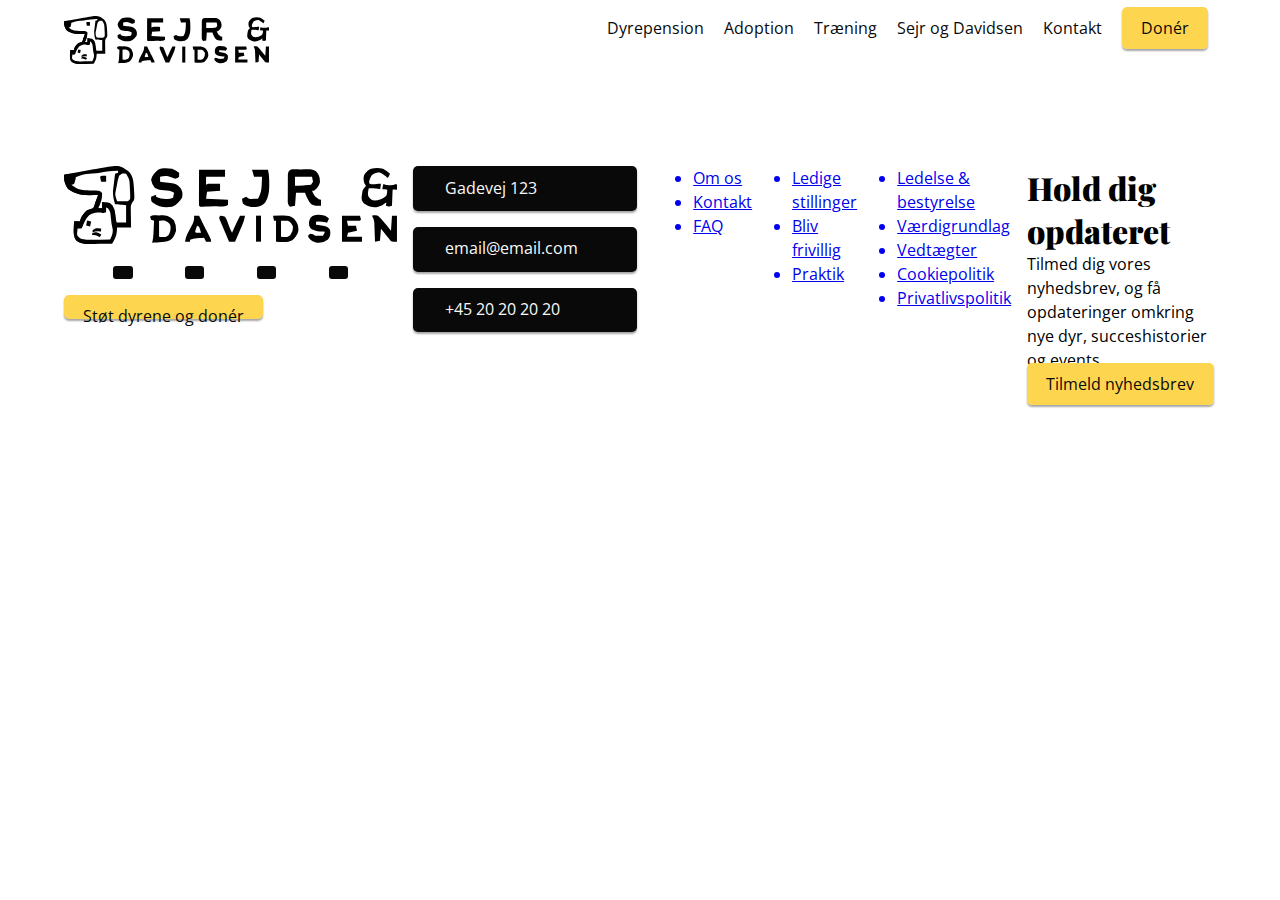
==== adoption.html @ 7627c62a "js nav og footer" ====
<!DOCTYPE html>
<html lang="en">
<head>
    <!-- META -->
    <meta charset="UTF-8">
    <meta name="description" content="">
    <meta name="keywords" content="">
    <meta name="author" content="">
    <meta name="viewport" content="width=device-width, initial-scale=1.0">
    <!-- META END -->
    <link rel="stylesheet" href="./assets/css/style.css">
    <link rel="stylesheet" href="https://cdnjs.cloudflare.com/ajax/libs/font-awesome/6.6.0/css/all.min.css" integrity="sha512-Kc323vGBEqzTmouAECnVceyQqyqdsSiqLQISBL29aUW4U/M7pSPA/gEUZQqv1cwx4OnYxTxve5UMg5GT6L4JJg==" crossorigin="anonymous" referrerpolicy="no-referrer" />
    <script src="./assets/js/app.js" defer></script>
    <title>Document</title>
</head>
<body>
    <nav class="flex">
    </nav>
    <main>
        <section>
        </section>
    </main>
    <footer class="flex">
    </footer>
</body>
</html>
---- assets/css/style.css ----
/* imports */
@import url('https://fonts.googleapis.com/css2?family=Open+Sans:ital,wght@0,300..800;1,300..800&family=Playfair+Display:ital,wght@0,400..900;1,400..900&display=swap');

/* Variabler */
:root {
  /* colours */
  --salmon: #ECD1CA;
  --salmon50: hsla(12, 47%, 86%, 50%);
  --salmonDark: #D09A8E;
  --teal: rgb(18, 156, 166);
  --teal50: hsla(184, 80%, 36%, 50%);
  --text: #090909;
  --white: #F9F9F9;
  --accent: #FED54F;

  /* Margins */
  --section: 2.5rem;
  --textSpace: 1rem;

  /* andet */
  --btnShadow: 0px 2px 2px 0px rgba(0,0,0,0.35);
}

/* Universal stylings */
*,
*::before,
*::after {
  box-sizing: border-box;
  text-wrap: balance;
  margin: 0;
}

h1, 
h2, 
h3, 
h4, 
h5, 
h6 {
  font-family: 'Playfair Display', serif;
}

h1 {
  font-size: 2.5rem;
  font-weight: 900;
}

h2 {
  font-size: 2rem;
  font-weight: 900;
}

h3 {
  font-size: 1.8rem;
}

p,
a {
  font-family: 'open sans', sans-serif;
  line-height: 1.5rem;
}

.fullWidth {
  grid-column: 1 /-1;
  display: flex;
  flex-direction: column;
}

main {
  display: grid;
  grid-template-columns: 10vw repeat(4, 1fr) 10vw;
  grid-template-rows: auto;
}

section {
  margin: var(--section) 0;
  grid-column: 2/-2;
}

.container {
  display: flex;
}

.flex {
  display: flex;
  flex-direction: row;
  gap: 1rem;
}

.flexClm {
  display: flex;
  flex-direction: column;
  gap: 1rem;
}

nav {
  img {
    height: 3rem;
  }

  margin: 1rem 5vw 0 5vw;
  justify-content: space-between;
}

.navPoints {
  a{
    margin: 0 .5rem;
    text-decoration: none;
    color: var(--text);
    font-size: 1rem;
  }
  .activePage {
    text-underline-offset: 8px;
    text-decoration: underline 2px var(--teal);
  }
}

.btnYellow {
  background: var(--accent);
  height: 1.5rem;
  width: fit-content;
  padding: .6rem 1.2rem;
  text-align: center;
  color: var(--text);
  text-decoration: none;
  border-radius: 5px;
  box-shadow: var(--btnShadow);
}

.btnBlack {
  background: var(--text);
  height: 2.8rem;
  width: 14rem;
  padding: .6rem 1rem;

  color: var(--white);
  text-decoration: none;
  border-radius: 5px;
  box-shadow: var(--btnShadow);
}

.containerDetails {
  i {
    color: var(--teal);
    margin-right: 1rem;
  }
}

footer {
  padding: 1rem 0;
  margin: 0 5vw 0 5vw;
}
.soMe {
  a {
    background: var(--text);
    padding: .4rem .6rem;
    border-radius: 3px;

    i {
      color: var(--teal);
      font-size: 1.6rem;
    }
  }

  display: flex;
  gap: .2rem;
  justify-content: space-evenly;
}
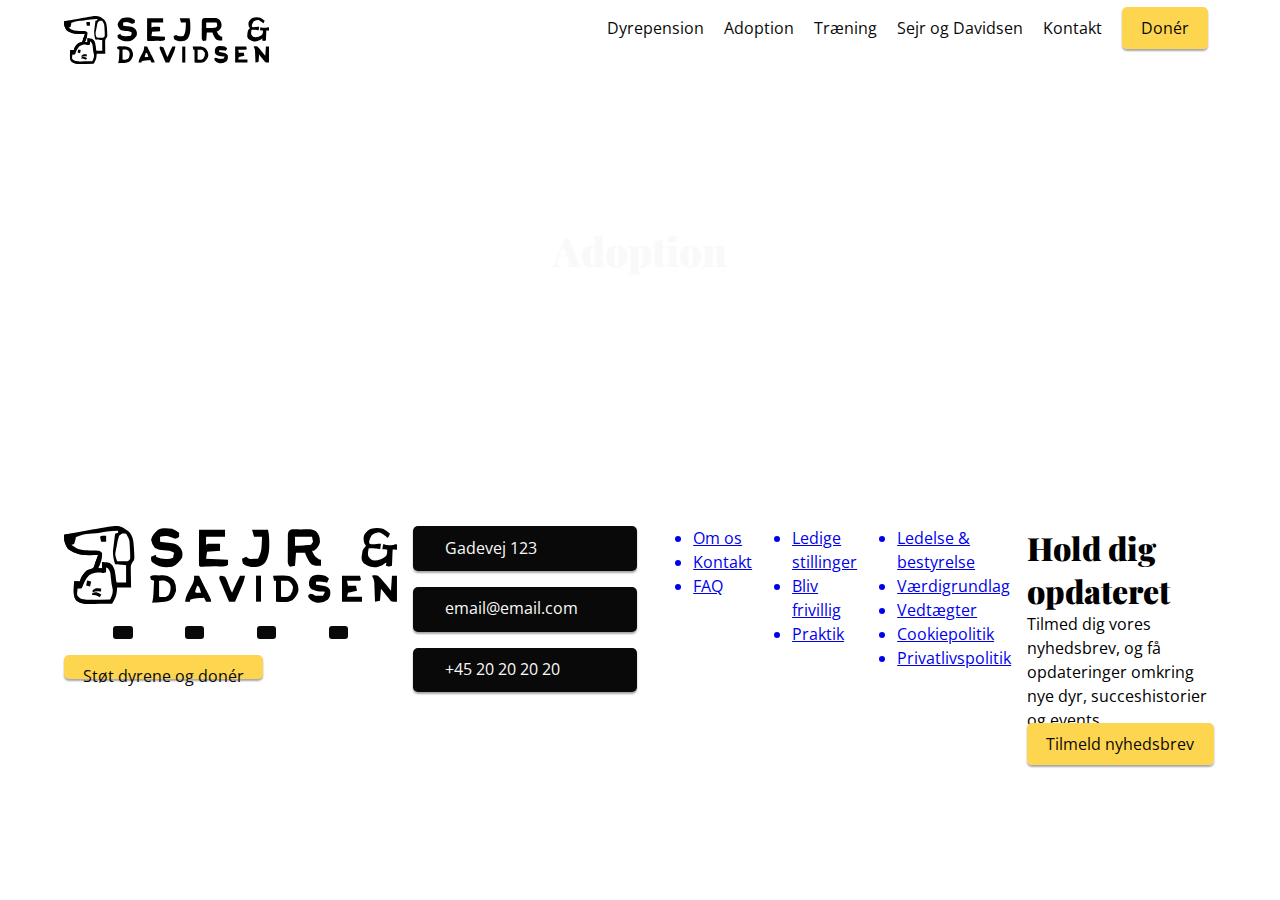
==== commit eede75a6: "header css" ====
--- a/adoption.html
+++ b/adoption.html
@@ -1,6 +1,7 @@
 <!DOCTYPE html>
 <html lang="en">
-<head>
+
+  <head>
     <!-- META -->
     <meta charset="UTF-8">
     <meta name="description" content="">
@@ -9,18 +10,30 @@
     <meta name="viewport" content="width=device-width, initial-scale=1.0">
     <!-- META END -->
     <link rel="stylesheet" href="./assets/css/style.css">
-    <link rel="stylesheet" href="https://cdnjs.cloudflare.com/ajax/libs/font-awesome/6.6.0/css/all.min.css" integrity="sha512-Kc323vGBEqzTmouAECnVceyQqyqdsSiqLQISBL29aUW4U/M7pSPA/gEUZQqv1cwx4OnYxTxve5UMg5GT6L4JJg==" crossorigin="anonymous" referrerpolicy="no-referrer" />
+    <link rel="stylesheet" href="./assets/css/adoption.css">
+    <link rel="stylesheet" href="https://cdnjs.cloudflare.com/ajax/libs/font-awesome/6.6.0/css/all.min.css" integrity="sha512-Kc323vGBEqzTmouAECnVceyQqyqdsSiqLQISBL29aUW4U/M7pSPA/gEUZQqv1cwx4OnYxTxve5UMg5GT6L4JJg==" crossorigin="anonymous" referrerpolicy="no-referrer">
     <script src="./assets/js/app.js" defer></script>
-    <title>Document</title>
-</head>
-<body>
+    <title>Adoption</title>
+  </head>
+
+  <body>
     <nav class="flex">
     </nav>
     <main>
-        <section>
-        </section>
+      <header class="fullWidth">
+        <img src="./assets/img/familyKennelAdoption.jpg" alt="Billede af en familie der kigger på hunde bag et hegn">
+        <h1>Adoption</h1>
+      </header>
+
+      <section>
+        <article>
+          <h2></h2>
+          <p></p>
+        </article>
+      </section>
     </main>
     <footer class="flex">
     </footer>
-</body>
+  </body>
+
 </html>--- a/assets/css/adoption.css
+++ b/assets/css/adoption.css
@@ -0,0 +1,24 @@
+header {
+  position: relative;
+  width: 100vw;
+  height: 40vh;
+  overflow: hidden;
+
+  img {
+    width: 100%;
+    height: auto;
+    object-fit: cover;
+    position: absolute;
+    top: -30rem;
+    left: 0;
+    filter: brightness(40%);
+  }
+
+  h1 {
+    position: absolute;
+    top: 50%;
+    left: 50%;
+    transform: translate(-50%, -50%);
+    color: var(--white);
+  }
+}
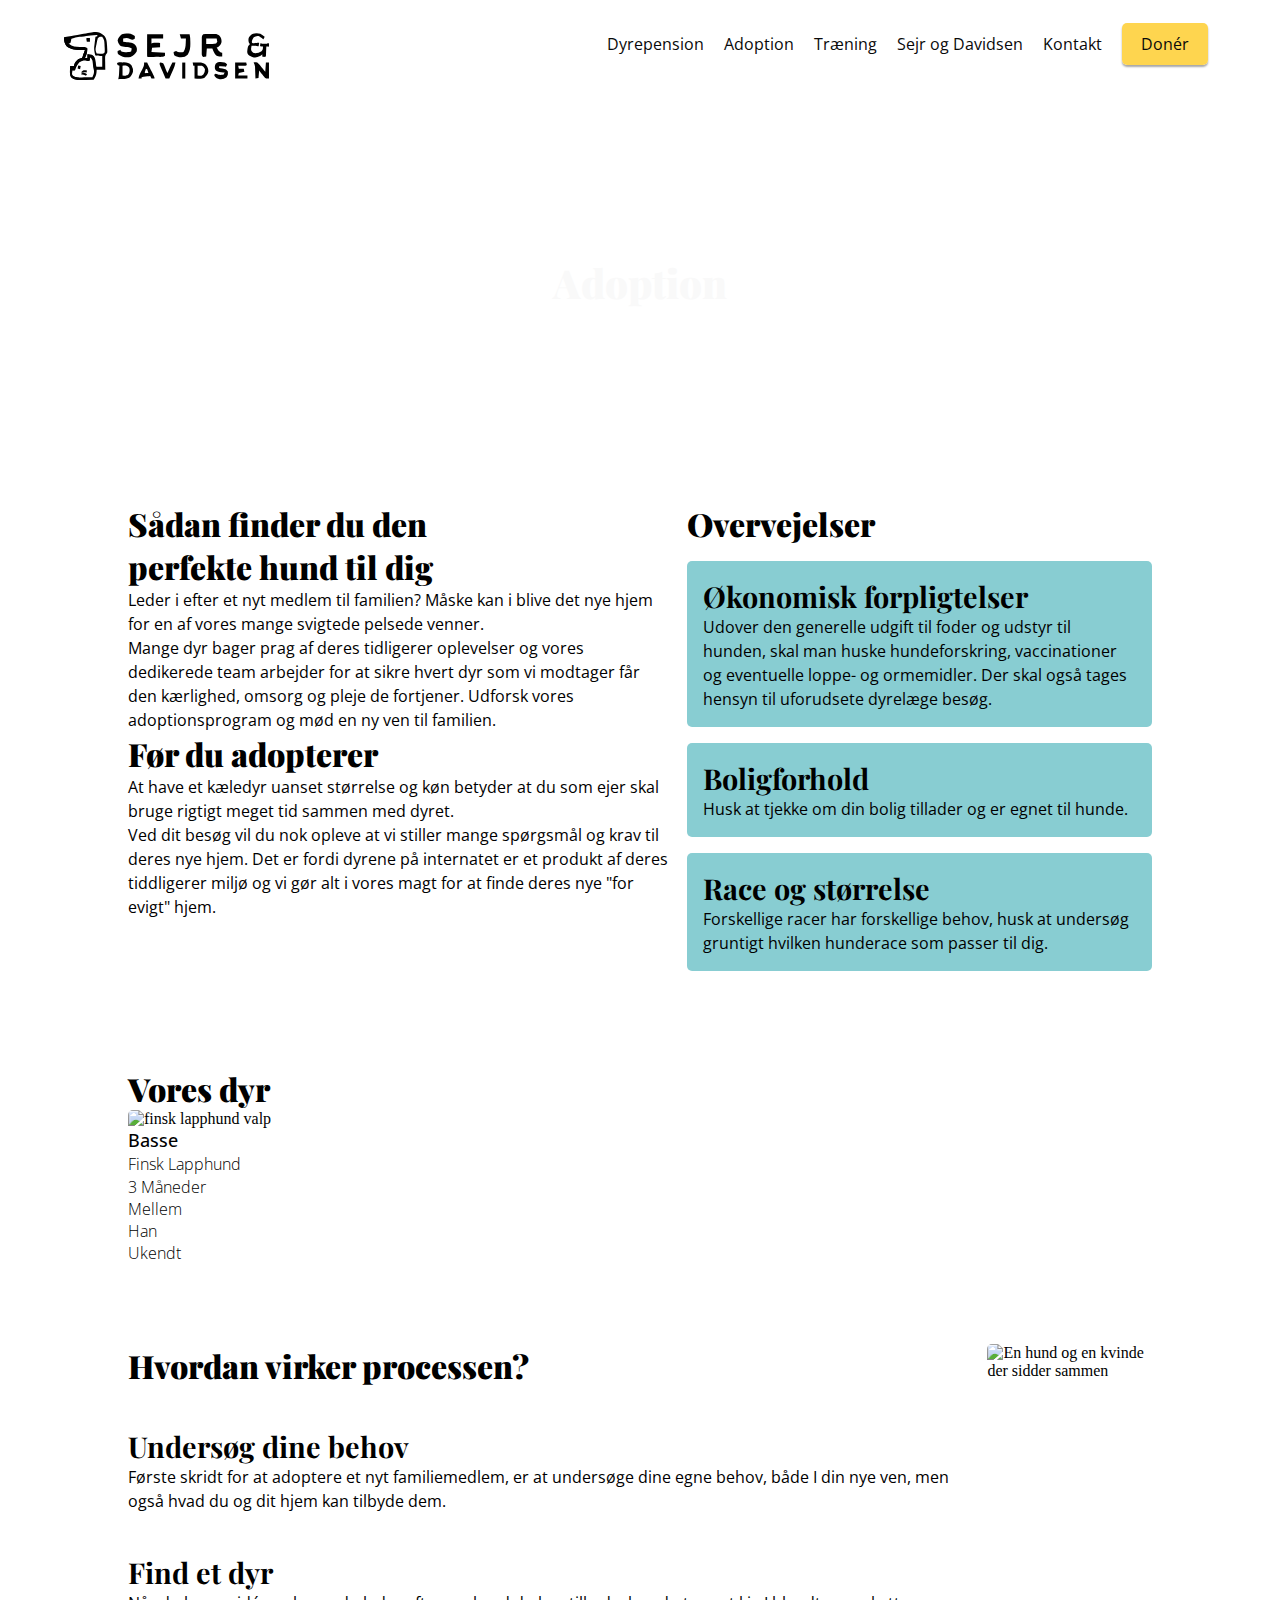
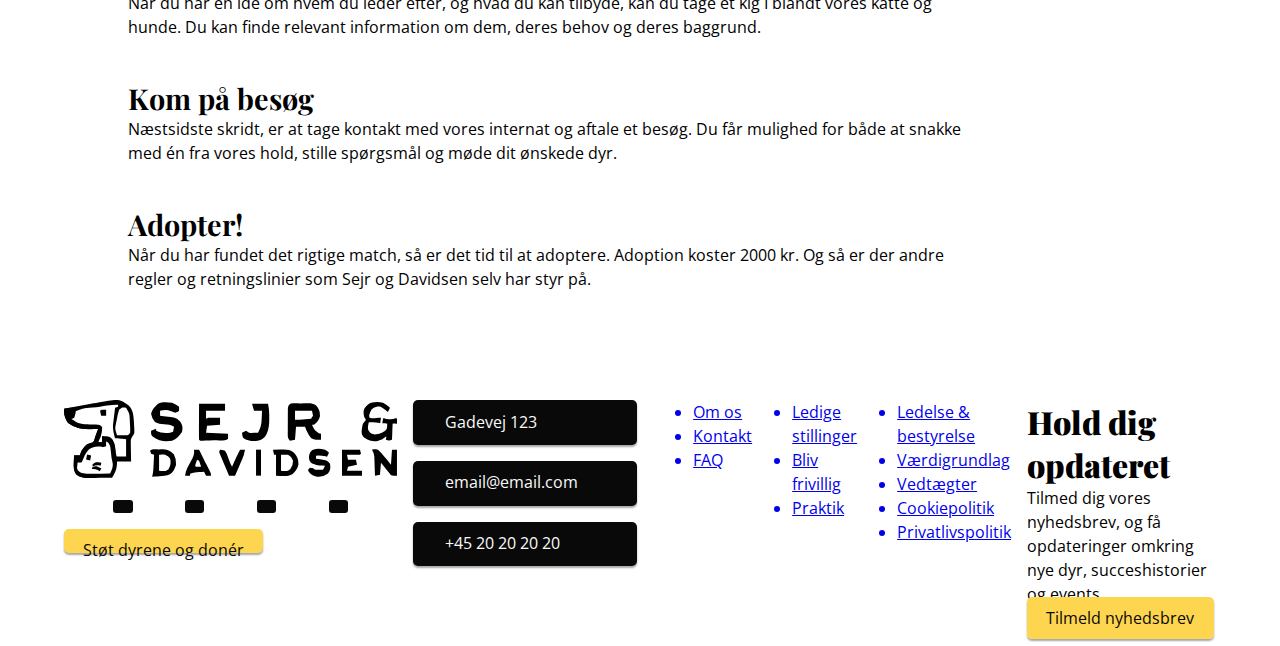
==== commit a844f965: "adoption.html styling" ====
--- a/adoption.html
+++ b/adoption.html
@@ -23,14 +23,86 @@
       <header class="fullWidth">
         <img src="./assets/img/familyKennelAdoption.jpg" alt="Billede af en familie der kigger på hunde bag et hegn">
         <h1>Adoption</h1>
+        <div class="container">
+        </div>
       </header>
 
-      <section>
+      <section class="sectionWrapper flex">
+        <div>
+          <article>
+            <h2>Sådan finder du den perfekte hund til dig</h2>
+            <p>Leder i efter et nyt medlem til familien? Måske kan i blive det nye hjem for en af vores mange svigtede pelsede venner.</p>
+
+            <p>Mange dyr bager prag af deres tidligerer oplevelser og vores dedikerede team arbejder for at sikre hvert dyr som vi modtager får den kærlighed, omsorg og pleje de fortjener. Udforsk vores adoptionsprogram og mød en ny ven til familien.</p>
+          </article>
+
+          <article>
+            <h2>Før du adopterer</h2>
+            <p>At have et kæledyr uanset størrelse og køn betyder at du som ejer skal bruge rigtigt meget tid sammen med dyret.</p>
+            <p>Ved dit besøg vil du nok opleve at vi stiller mange spørgsmål og krav til deres nye hjem. Det er fordi dyrene på internatet er et produkt af deres tiddligerer miljø og vi gør alt i vores magt for at finde deres nye "for evigt" hjem.</p>
+          </article>
+        </div>
+
         <article>
-          <h2></h2>
-          <p></p>
+          <h2>Overvejelser</h2>
+          <section class="blueWrapper">
+            <h3>Økonomisk forpligtelser</h3>
+            <p>Udover den generelle udgift til foder og udstyr til hunden, skal man huske hundeforskring, vaccinationer og eventuelle loppe- og ormemidler. Der skal også tages hensyn til uforudsete dyrelæge besøg.</p>
+          </section>
+          <section class="blueWrapper">
+            <h3>Boligforhold</h3>
+            <p>Husk at tjekke om din bolig tillader og er egnet til hunde.</p>
+          </section>
+          <section class="blueWrapper">
+            <h3>Race og størrelse</h3>
+            <p>Forskellige racer har forskellige behov, husk at undersøg gruntigt hvilken hunderace som passer til dig.</p>
+          </section>
         </article>
       </section>
+
+      <section class="sectionWrapper">
+        <h2>Vores dyr</h2>
+        <div class="animalCard">
+          <img src="./assets/img/finskLapphund.jpg" alt="finsk lapphund valp">
+          <div class="animalCardDetails">
+            <h4>Basse</h4>
+            <p>Finsk Lapphund</p>
+          </div>
+          <div class="animalCardTraits">
+            <div class="trait"><i class="fa-solid fa-cake-candles"></i> 3 Måneder</div>
+            <div class="trait"><i class="fa-solid fa-dog"></i> Mellem</div>
+            <div class="trait"><i class="fa-solid fa-venus-mars"></i> Han</div>
+            <div class="trait"><i class="fa-solid fa-baby"></i> Ukendt</div>
+          </div>
+        </div>
+      </section>
+
+      <section class="sectionWrapper flex">
+        <section>
+          <h2>Hvordan virker processen?</h2>
+          <article class="sectionWrapper">
+            <h3>Undersøg dine behov</h3>
+            <p>Første skridt for at adoptere et nyt familiemedlem, er at undersøge dine egne behov, både I din nye ven, men også hvad du og dit hjem kan tilbyde dem.</p>
+          </article>
+
+          <article class="sectionWrapper">
+            <h3>Find et dyr</h3>
+            <p>Når du har en idé om hvem du leder efter, og hvad du kan tilbyde, kan du tage et kig I blandt vores katte og hunde. Du kan finde relevant information om dem, deres behov og deres baggrund.</p>
+          </article>
+
+          <article class="sectionWrapper">
+            <h3>Kom på besøg</h3>
+            <p>Næstsidste skridt, er at tage kontakt med vores internat og aftale et besøg. Du får mulighed for både at snakke med én fra vores hold, stille spørgsmål og møde dit ønskede dyr.</p>
+          </article>
+
+          <article class="sectionWrapper">
+            <h3>Adopter!</h3>
+            <p>Når du har fundet det rigtige match, så er det tid til at adoptere. Adoption koster 2000 kr. Og så er der andre regler og retningslinier som Sejr og Davidsen selv har styr på.</p>
+          </article>
+        </section>
+        <img id="adoptionImg" src="./assets/img/adoptionProcess.jpg" alt="En hund og en kvinde der sidder sammen">
+      </section>
+
     </main>
     <footer class="flex">
     </footer>
--- a/assets/css/style.css
+++ b/assets/css/style.css
@@ -26,7 +26,6 @@
 *::before,
 *::after {
   box-sizing: border-box;
-  text-wrap: balance;
   margin: 0;
 }
 
@@ -36,6 +35,7 @@
 h4, 
 h5, 
 h6 {
+  text-wrap: balance;
   font-family: 'Playfair Display', serif;
 }
 
@@ -71,7 +71,7 @@
   grid-template-rows: auto;
 }
 
-section {
+.sectionWrapper {
   margin: var(--section) 0;
   grid-column: 2/-2;
 }
@@ -97,7 +97,7 @@
     height: 3rem;
   }
 
-  margin: 1rem 5vw 0 5vw;
+  margin: 2rem 5vw 1rem 5vw;
   justify-content: space-between;
 }
 
@@ -166,4 +166,3 @@
   justify-content: space-evenly;
 }
 
-
--- a/assets/css/adoption.css
+++ b/assets/css/adoption.css
@@ -11,7 +11,7 @@
     position: absolute;
     top: -30rem;
     left: 0;
-    filter: brightness(40%);
+    filter: brightness(50%);
   }
 
   h1 {
@@ -22,3 +22,46 @@
     color: var(--white);
   }
 }
+
+#adoptionImg {
+  height: 600px;
+  width: auto;
+  border-radius: 5px;
+}
+
+.blueWrapper {
+  background: var(--teal50);
+  padding: 1rem;
+  border-radius: 5px;
+  margin: 1rem 0;
+}
+
+.animalCard {
+  h4 {
+    font-family: "open sans", sans-serif;
+    font-weight: 500;
+    font-size: 1.1rem;
+  }
+  img {
+    height: 220px;
+    width: 300px;
+    object-fit: cover;
+    border-radius: 5px 5px 0 0;
+  }
+  .animalCardDetails {
+    p {
+      font-weight: 200;
+    }
+  }
+
+  .animalCardTraits {
+  }
+
+  .trait {
+    font-family: "open sans", sans-serif;
+    font-weight: 100;
+    i {
+      color: var(--salmonDark);
+    }
+  }
+}
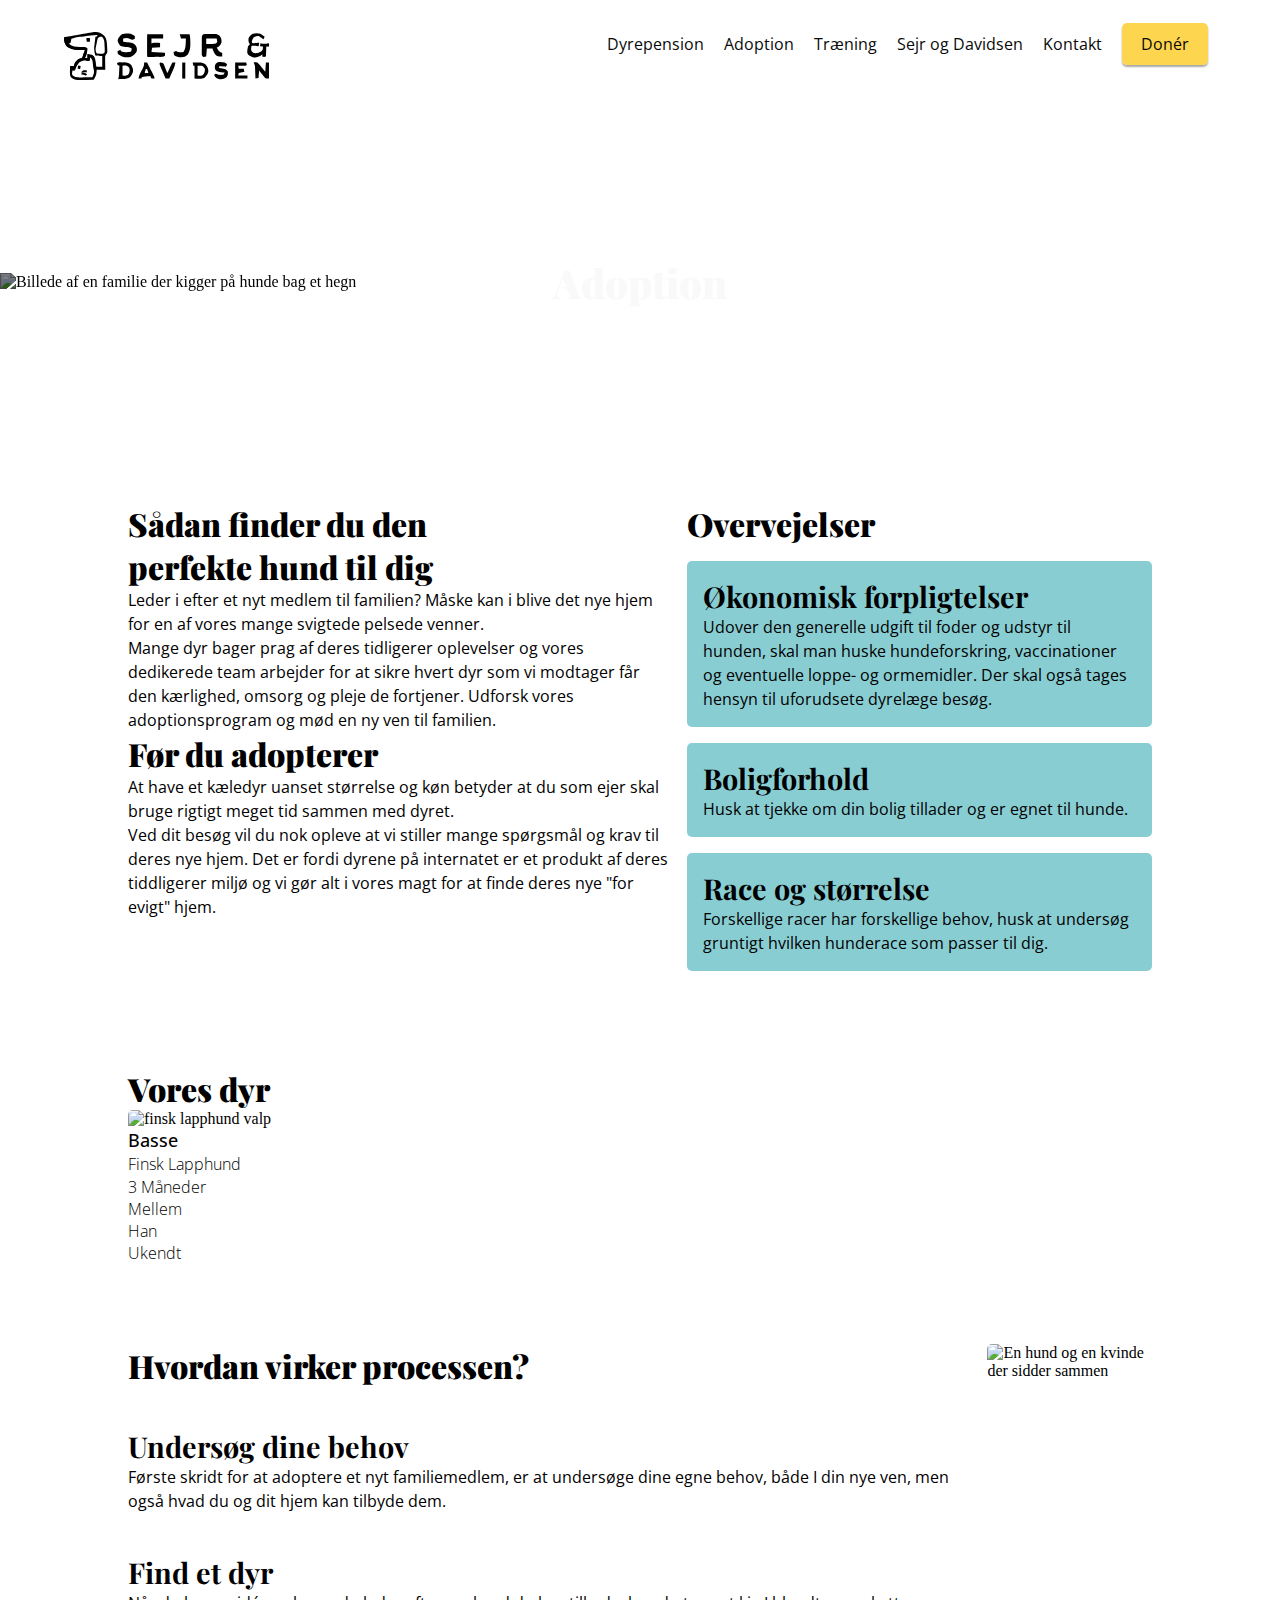
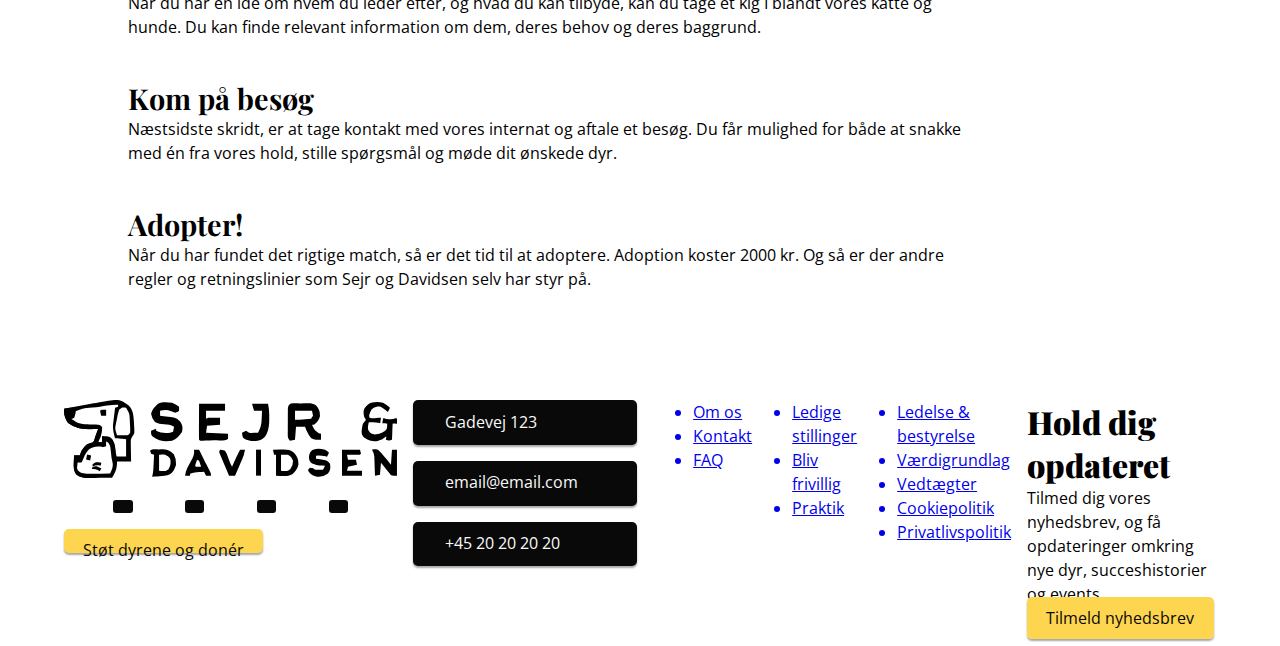
==== commit 966ad7e4: "+ narrow header component css" ====
--- a/adoption.html
+++ b/adoption.html
@@ -20,11 +20,9 @@
     <nav class="flex">
     </nav>
     <main>
-      <header class="fullWidth">
+      <header class="fullWidth narrowHeader">
         <img src="./assets/img/familyKennelAdoption.jpg" alt="Billede af en familie der kigger på hunde bag et hegn">
         <h1>Adoption</h1>
-        <div class="container">
-        </div>
       </header>
 
       <section class="sectionWrapper flex">
--- a/assets/css/adoption.css
+++ b/assets/css/adoption.css
@@ -1,19 +1,19 @@
-header {
+.narrowHeader {
   position: relative;
   width: 100vw;
   height: 40vh;
   overflow: hidden;
 
   img {
+    position: relative;
     width: 100%;
     height: auto;
     object-fit: cover;
-    position: absolute;
-    top: -30rem;
-    left: 0;
+    transform: translate(-50%, -50%);
+    top: 50%;
+    left: 50%;
     filter: brightness(50%);
   }
-
   h1 {
     position: absolute;
     top: 50%;
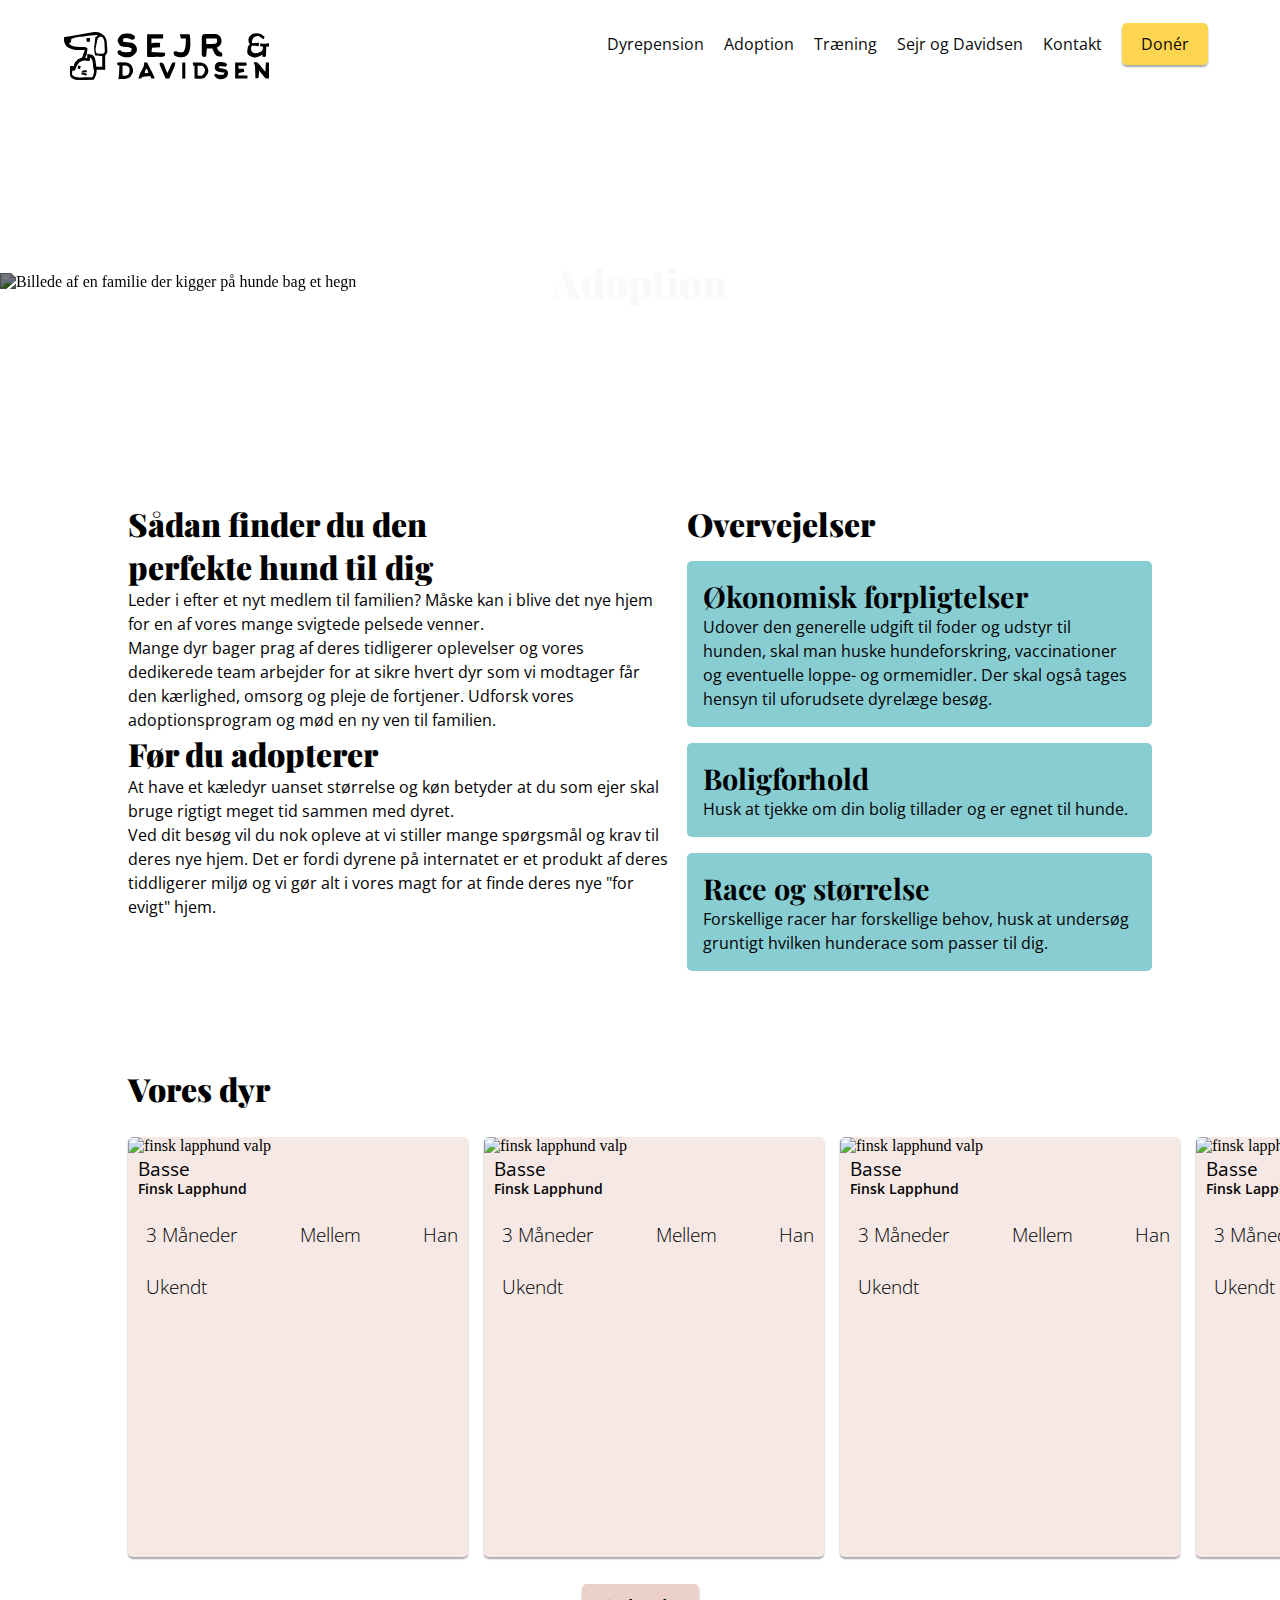
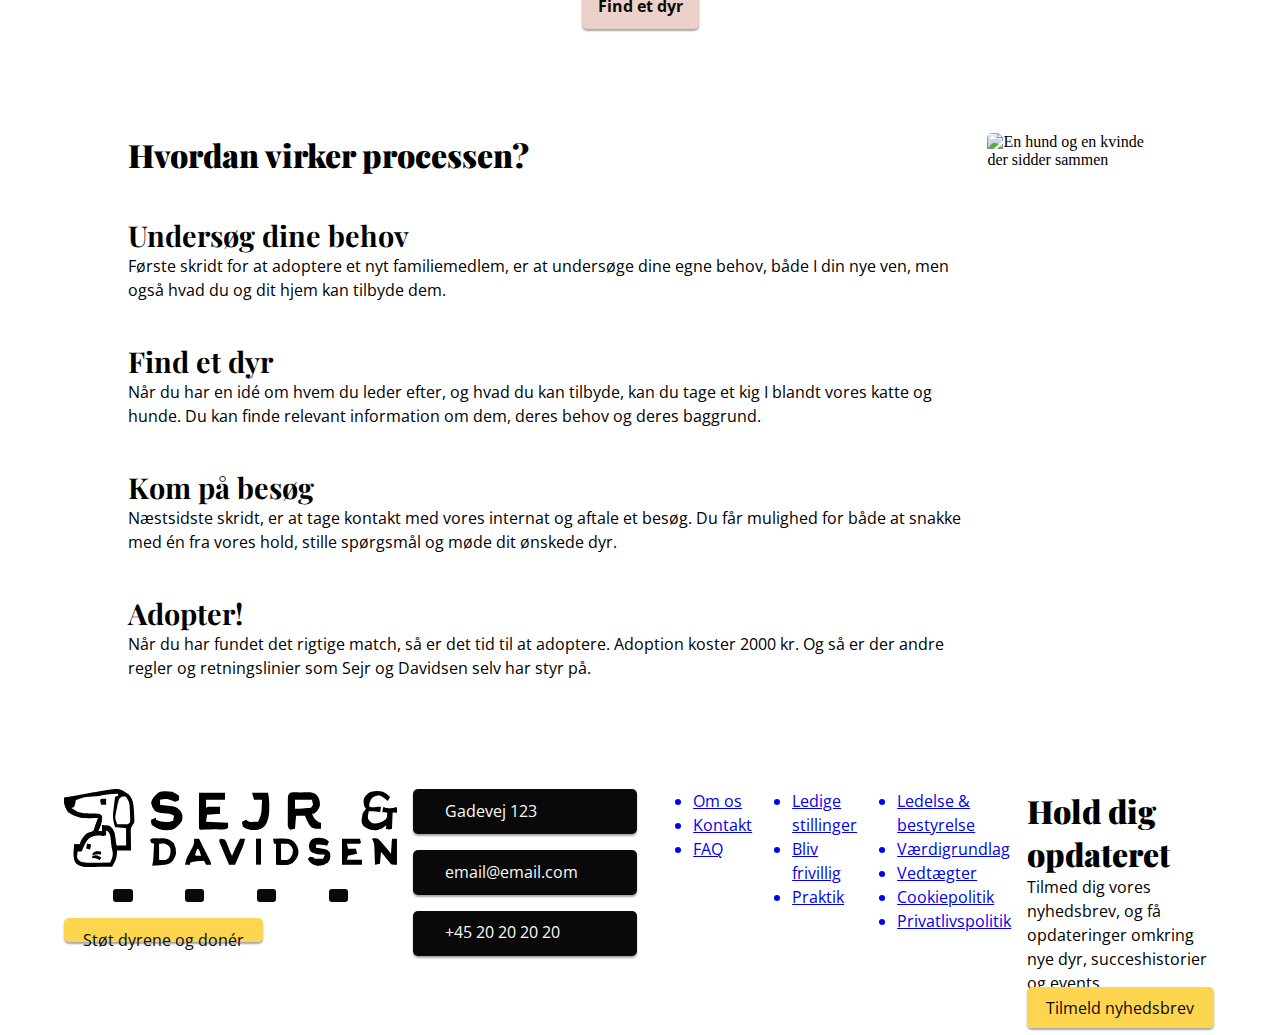
==== commit 2103f683: "animal card css" ====
--- a/adoption.html
+++ b/adoption.html
@@ -10,7 +10,6 @@
     <meta name="viewport" content="width=device-width, initial-scale=1.0">
     <!-- META END -->
     <link rel="stylesheet" href="./assets/css/style.css">
-    <link rel="stylesheet" href="./assets/css/adoption.css">
     <link rel="stylesheet" href="https://cdnjs.cloudflare.com/ajax/libs/font-awesome/6.6.0/css/all.min.css" integrity="sha512-Kc323vGBEqzTmouAECnVceyQqyqdsSiqLQISBL29aUW4U/M7pSPA/gEUZQqv1cwx4OnYxTxve5UMg5GT6L4JJg==" crossorigin="anonymous" referrerpolicy="no-referrer">
     <script src="./assets/js/app.js" defer></script>
     <title>Adoption</title>
@@ -60,19 +59,69 @@
 
       <section class="sectionWrapper">
         <h2>Vores dyr</h2>
-        <div class="animalCard">
-          <img src="./assets/img/finskLapphund.jpg" alt="finsk lapphund valp">
-          <div class="animalCardDetails">
-            <h4>Basse</h4>
-            <p>Finsk Lapphund</p>
+        <section class="animalGallery">
+          <div class="animalCard">
+            <img src="./assets/img/finskLapphund.jpg" alt="finsk lapphund valp">
+            <div class="animalContainer">
+              <div class="animalCardDetails">
+                <h4>Basse</h4>
+                <p>Finsk Lapphund</p>
+              </div>
+              <div class="animalCardTraits">
+                <div class="trait"><i class="fa-solid fa-cake-candles"></i> 3 Måneder</div>
+                <div class="trait"><i class="fa-solid fa-dog"></i> Mellem</div>
+                <div class="trait"><i class="fa-solid fa-venus-mars"></i> Han</div>
+                <div class="trait"><i class="fa-solid fa-baby"></i> Ukendt</div>
+              </div>
+            </div>
           </div>
-          <div class="animalCardTraits">
-            <div class="trait"><i class="fa-solid fa-cake-candles"></i> 3 Måneder</div>
-            <div class="trait"><i class="fa-solid fa-dog"></i> Mellem</div>
-            <div class="trait"><i class="fa-solid fa-venus-mars"></i> Han</div>
-            <div class="trait"><i class="fa-solid fa-baby"></i> Ukendt</div>
+          <div class="animalCard">
+            <img src="./assets/img/finskLapphund.jpg" alt="finsk lapphund valp">
+            <div class="animalContainer">
+              <div class="animalCardDetails">
+                <h4>Basse</h4>
+                <p>Finsk Lapphund</p>
+              </div>
+              <div class="animalCardTraits">
+                <div class="trait"><i class="fa-solid fa-cake-candles"></i> 3 Måneder</div>
+                <div class="trait"><i class="fa-solid fa-dog"></i> Mellem</div>
+                <div class="trait"><i class="fa-solid fa-venus-mars"></i> Han</div>
+                <div class="trait"><i class="fa-solid fa-baby"></i> Ukendt</div>
+              </div>
+            </div>
           </div>
-        </div>
+          <div class="animalCard">
+            <img src="./assets/img/finskLapphund.jpg" alt="finsk lapphund valp">
+            <div class="animalContainer">
+              <div class="animalCardDetails">
+                <h4>Basse</h4>
+                <p>Finsk Lapphund</p>
+              </div>
+              <div class="animalCardTraits">
+                <div class="trait"><i class="fa-solid fa-cake-candles"></i> 3 Måneder</div>
+                <div class="trait"><i class="fa-solid fa-dog"></i> Mellem</div>
+                <div class="trait"><i class="fa-solid fa-venus-mars"></i> Han</div>
+                <div class="trait"><i class="fa-solid fa-baby"></i> Ukendt</div>
+              </div>
+            </div>
+          </div>
+          <div class="animalCard">
+            <img src="./assets/img/finskLapphund.jpg" alt="finsk lapphund valp">
+            <div class="animalContainer">
+              <div class="animalCardDetails">
+                <h4>Basse</h4>
+                <p>Finsk Lapphund</p>
+              </div>
+              <div class="animalCardTraits">
+                <div class="trait"><i class="fa-solid fa-cake-candles"></i> 3 Måneder</div>
+                <div class="trait"><i class="fa-solid fa-dog"></i> Mellem</div>
+                <div class="trait"><i class="fa-solid fa-venus-mars"></i> Han</div>
+                <div class="trait"><i class="fa-solid fa-baby"></i> Ukendt</div>
+              </div>
+            </div>
+          </div>
+        </section>
+        <a id="findDyr" class="btnPink" href="./archive-hund.html">Find et dyr</a>
       </section>
 
       <section class="sectionWrapper flex">
--- a/assets/css/style.css
+++ b/assets/css/style.css
@@ -1,24 +1,24 @@
 /* imports */
-@import url('https://fonts.googleapis.com/css2?family=Open+Sans:ital,wght@0,300..800;1,300..800&family=Playfair+Display:ital,wght@0,400..900;1,400..900&display=swap');
+@import url("https://fonts.googleapis.com/css2?family=Open+Sans:ital,wght@0,300..800;1,300..800&family=Playfair+Display:ital,wght@0,400..900;1,400..900&display=swap");
 
 /* Variabler */
 :root {
   /* colours */
-  --salmon: #ECD1CA;
+  --salmon: #ecd1ca;
   --salmon50: hsla(12, 47%, 86%, 50%);
-  --salmonDark: #D09A8E;
+  --salmonDark: #d09a8e;
   --teal: rgb(18, 156, 166);
   --teal50: hsla(184, 80%, 36%, 50%);
   --text: #090909;
-  --white: #F9F9F9;
-  --accent: #FED54F;
+  --white: #f9f9f9;
+  --accent: #fed54f;
 
   /* Margins */
   --section: 2.5rem;
   --textSpace: 1rem;
 
   /* andet */
-  --btnShadow: 0px 2px 2px 0px rgba(0,0,0,0.35);
+  --btnShadow: 0px 2px 2px 0px rgba(0, 0, 0, 0.35);
 }
 
 /* Universal stylings */
@@ -29,14 +29,14 @@
   margin: 0;
 }
 
-h1, 
-h2, 
-h3, 
-h4, 
-h5, 
+h1,
+h2,
+h3,
+h4,
+h5,
 h6 {
   text-wrap: balance;
-  font-family: 'Playfair Display', serif;
+  font-family: "Playfair Display", serif;
 }
 
 h1 {
@@ -55,7 +55,7 @@
 
 p,
 a {
-  font-family: 'open sans', sans-serif;
+  font-family: "open sans", sans-serif;
   line-height: 1.5rem;
 }
 
@@ -102,8 +102,8 @@
 }
 
 .navPoints {
-  a{
-    margin: 0 .5rem;
+  a {
+    margin: 0 0.5rem;
     text-decoration: none;
     color: var(--text);
     font-size: 1rem;
@@ -114,11 +114,12 @@
   }
 }
 
+/* buttons */
 .btnYellow {
   background: var(--accent);
   height: 1.5rem;
   width: fit-content;
-  padding: .6rem 1.2rem;
+  padding: 0.6rem 1.2rem;
   text-align: center;
   color: var(--text);
   text-decoration: none;
@@ -130,12 +131,41 @@
   background: var(--text);
   height: 2.8rem;
   width: 14rem;
-  padding: .6rem 1rem;
+  padding: 0.6rem 1rem;
 
   color: var(--white);
   text-decoration: none;
   border-radius: 5px;
   box-shadow: var(--btnShadow);
+}
+
+.btnWhite {
+  background: var(--white);
+  height: 2.8rem;
+  width: 10rem;
+  text-align: center;
+  padding: 0.6rem 1rem;
+
+  color: var(--text);
+  text-decoration: none;
+  border-radius: 5px;
+  box-shadow: var(--btnShadow);
+  font-weight: bold;
+}
+
+.btnPink {
+  background: var(--salmon);
+  height: 2.8rem;
+  width: fit-content;
+  text-align: center;
+  padding: 0.6rem 1rem;
+
+  color: var(--text);
+  text-decoration: none;
+  border-radius: 5px;
+  box-shadow: var(--btnShadow);
+  font-weight: bold;
+  margin: 1.5rem auto;
 }
 
 .containerDetails {
@@ -152,7 +182,7 @@
 .soMe {
   a {
     background: var(--text);
-    padding: .4rem .6rem;
+    padding: 0.4rem 0.6rem;
     border-radius: 3px;
 
     i {
@@ -162,7 +192,202 @@
   }
 
   display: flex;
-  gap: .2rem;
+  gap: 0.2rem;
   justify-content: space-evenly;
 }
 
+.narrowHeader {
+  position: relative;
+  width: 100vw;
+  height: 40vh;
+  overflow: hidden;
+  img {
+    position: relative;
+    width: 100%;
+    height: auto;
+    object-fit: cover;
+    transform: translate(-50%, -50%);
+    top: 50%;
+    left: 50%;
+    filter: brightness(50%);
+  }
+  h1 {
+    position: absolute;
+    top: 50%;
+    left: 50%;
+    transform: translate(-50%, -50%);
+    color: var(--white);
+  }
+}
+
+.fullHeader {
+  position: relative;
+  width: 100vw;
+  height: 50vh;
+  overflow: hidden;
+  img {
+    position: relative;
+    width: 100%;
+    height: auto;
+    object-fit: cover;
+    transform: translate(-50%, -50%);
+    top: 50%;
+    left: 50%;
+  }
+
+  .forsideHero {
+    position: absolute;
+    top: 50%;
+    left: 50%;
+    transform: translate(-50%, -50%);
+    color: var(--text);
+  }
+
+  .forsideText {
+    width: 60ch;
+    p {
+      text-align: center;
+    }
+    h1 {
+      text-align: center;
+    }
+  }
+}
+/* adoption start */
+#findDyr {
+  display: grid;
+  grid: center;
+}
+.animalGallery {
+  display: grid;
+  gap: 1rem;
+  grid-template-columns: repeat(4,1fr);
+  grid-template-rows: auto;
+  margin: 1.5rem 0;
+  flex-wrap: wrap;
+  justify-content: space-between;
+}
+
+#adoptionImg {
+  height: 600px;
+  width: auto;
+  border-radius: 5px;
+}
+
+.blueWrapper {
+  background: var(--teal50);
+  padding: 1rem;
+  border-radius: 5px;
+  margin: 1rem 0;
+}
+
+.animalCard {
+  margin: .2rem 0;
+  background: var(--salmon50);
+  height: 420px;
+  width: 340px;
+  box-shadow: var(--btnShadow);
+  border-radius: 5px;
+  overflow: hidden;
+
+  img {
+    margin: 0;
+    padding: 0;
+    height: 60%;
+    width: 100%;
+    object-fit: cover;
+  }
+
+  h4 {
+    font-family: "open sans", sans-serif;
+    font-weight: 400;
+    font-size: 1.2rem;
+    padding: 0;
+    margin: 0;
+  }
+
+  .animalCardDetails {
+    margin-bottom: .5rem;
+    p {
+      font-size: .9rem;
+      line-height: 1;
+      font-weight: 600;
+    }
+  }
+
+  .animalContainer {
+  padding: 0 .6rem;
+  }
+
+  .animalCardTraits {
+    margin-top: 6%;
+    font-size: 1.2rem;
+    display: flex;
+    flex-wrap: wrap;
+    justify-content: space-between;
+    gap: 1.2rem 1.5rem;
+
+    i {
+      font-size: 1.5rem;
+      margin-right: .5rem;
+    }
+  }
+
+  .trait {
+    font-family: "open sans", sans-serif;
+    font-weight: 100;
+    i {
+      color: var(--salmonDark);
+    }
+  }
+}
+/* adoption slut */
+
+/* forside start */
+.mission {
+  width: 70ch;
+  text-align: center;
+  margin: 0 auto;
+}
+
+.forsideKnap {
+  margin: 1.5rem 0;
+  display: flex;
+  justify-content: center;
+  gap: 2rem;
+}
+/* forside slut */
+
+/*Mød holdet start*/
+.introImg img {
+  height: auto;
+  width: 400px;
+}
+
+.holdetImg img {
+  height: 250px;
+  width: 200px;
+  object-fit: cover;
+}
+
+.intro {
+  display: flex;
+}
+
+.holdet {
+  display: flex;
+  flex-wrap: wrap;
+  gap: 50px;
+}
+
+.holdetCard {
+  width: calc(100% / 2 - 30px);
+  border: 2px solid var(--teal);
+  padding: 1rem;
+}
+
+.holdetContainer {
+  display: flex;
+  gap: 10px;
+}
+/*Mød holdet slut*/
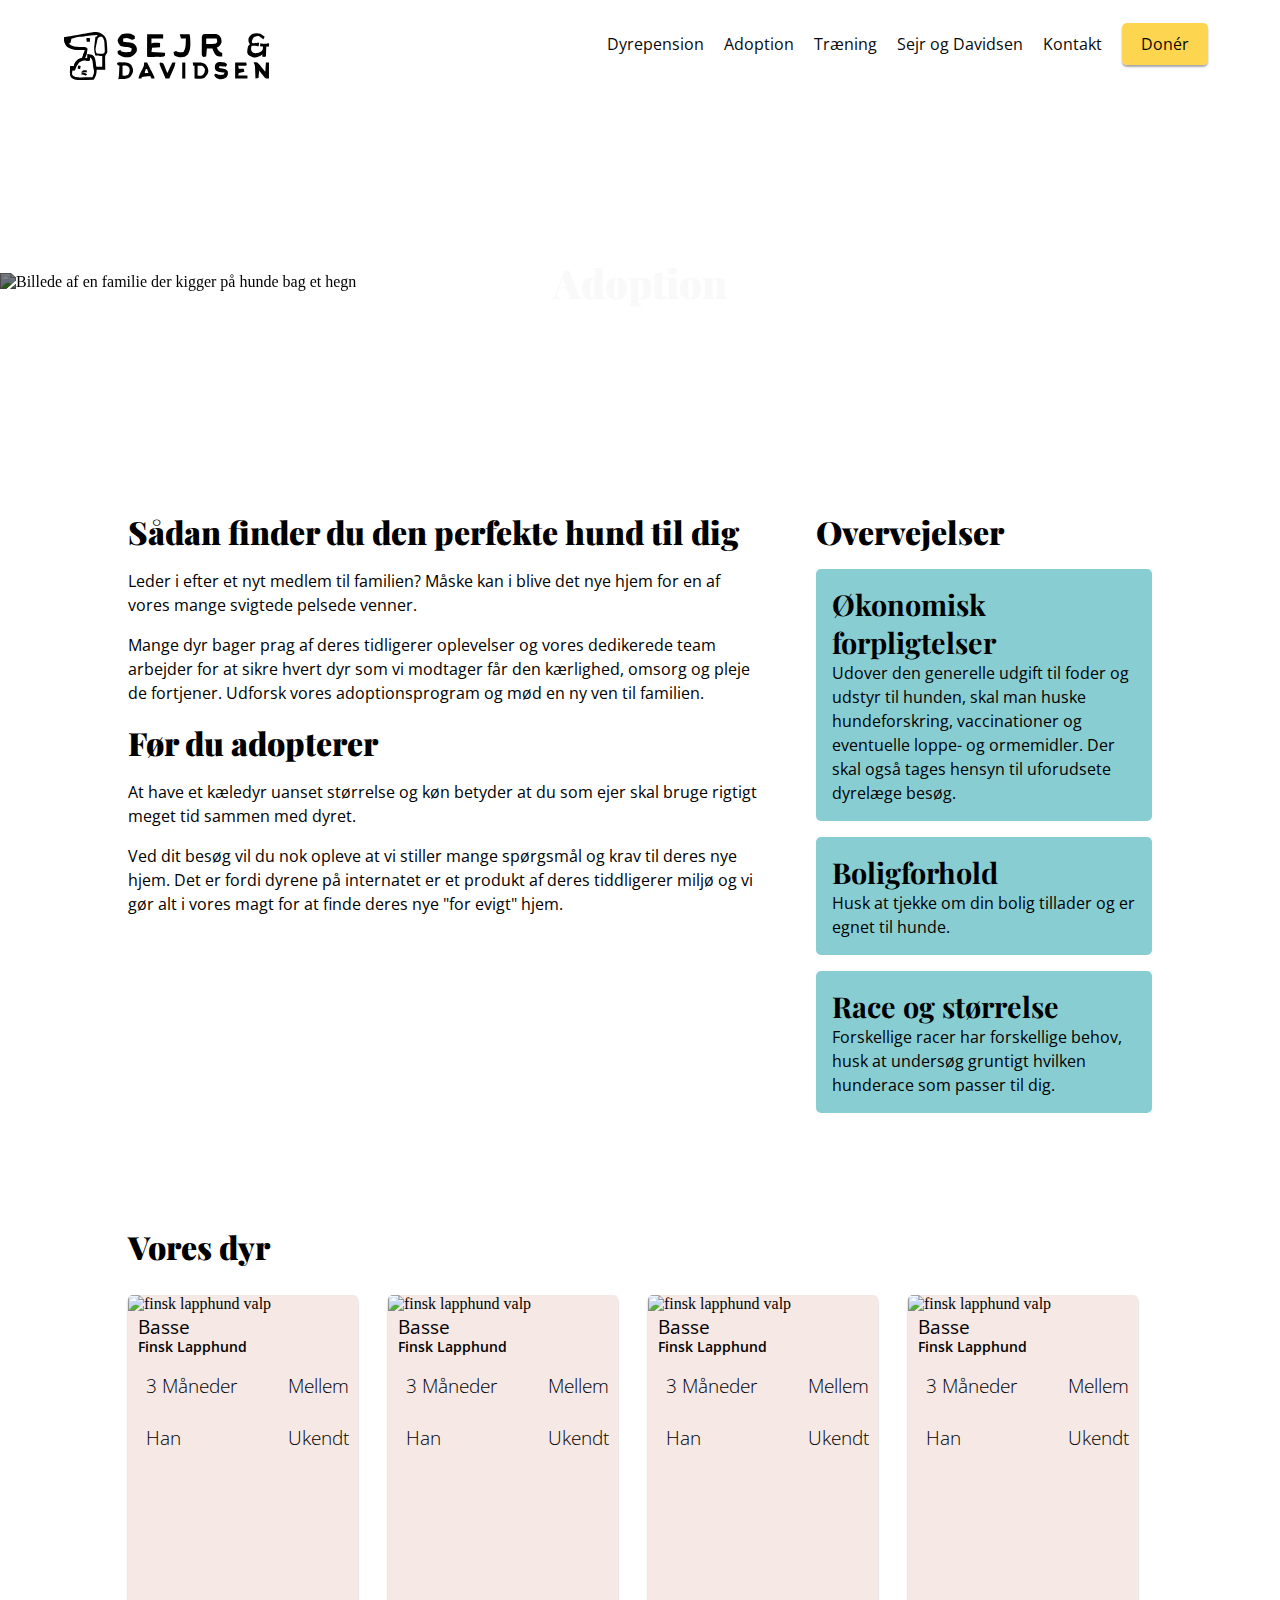
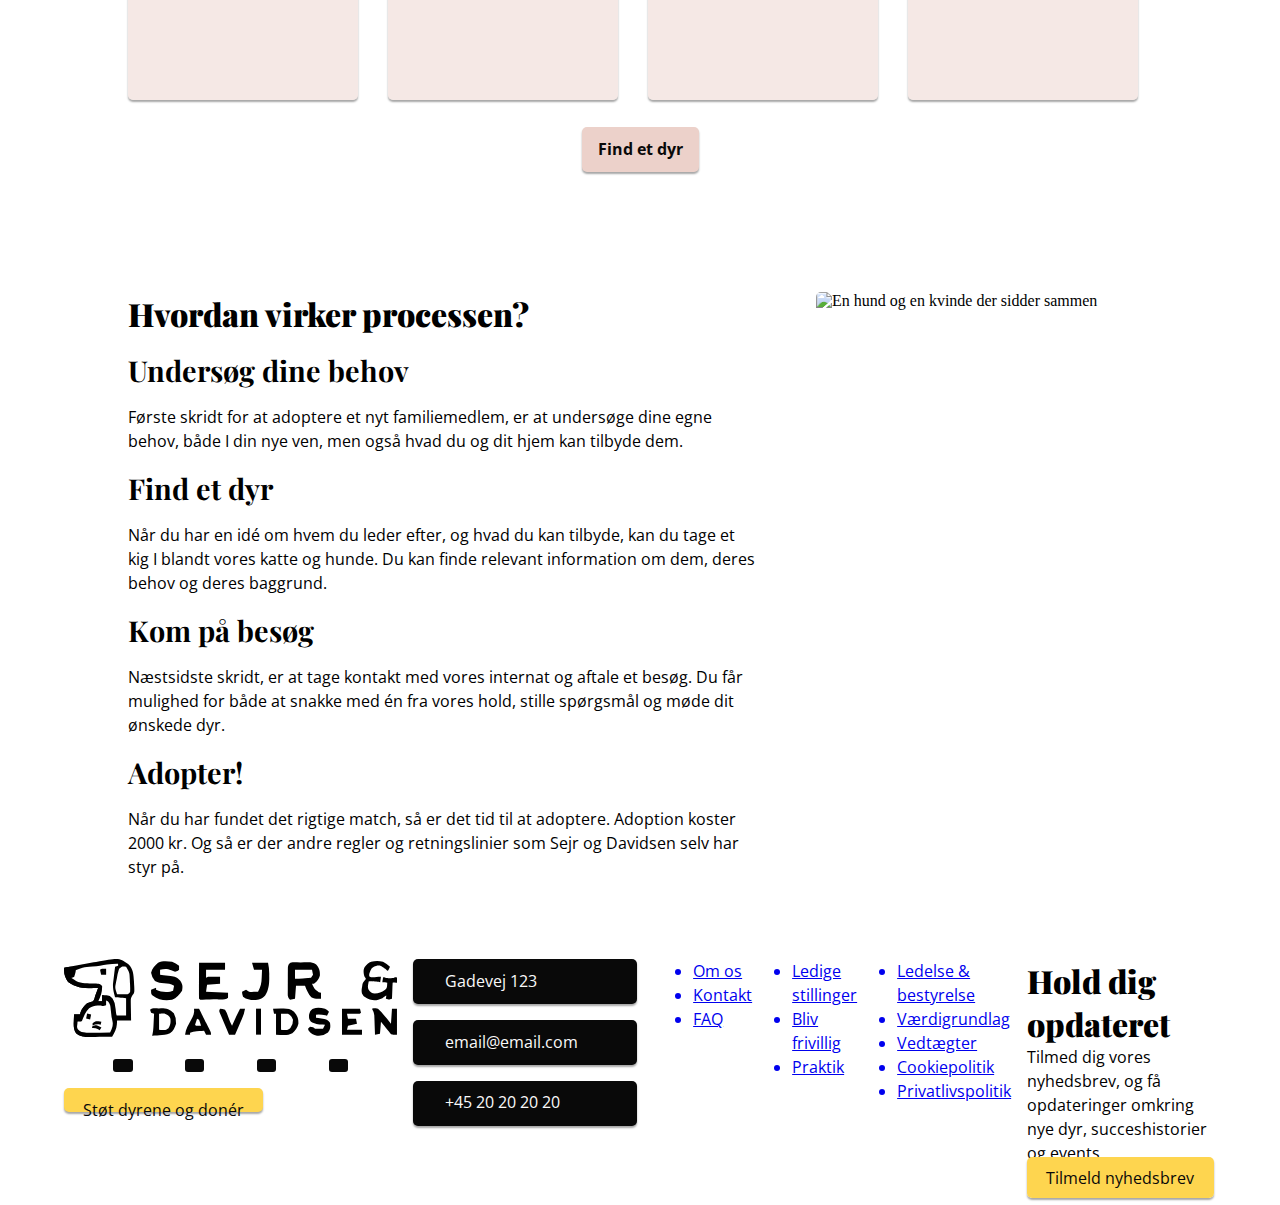
==== commit af87bf45: "styling css" ====
--- a/adoption.html
+++ b/adoption.html
@@ -24,8 +24,8 @@
         <h1>Adoption</h1>
       </header>
 
-      <section class="sectionWrapper flex">
-        <div>
+      <section class="sectionWrapper grid">
+        <div class="paragraphLenght">
           <article>
             <h2>Sådan finder du den perfekte hund til dig</h2>
             <p>Leder i efter et nyt medlem til familien? Måske kan i blive det nye hjem for en af vores mange svigtede pelsede venner.</p>
@@ -124,25 +124,25 @@
         <a id="findDyr" class="btnPink" href="./archive-hund.html">Find et dyr</a>
       </section>
 
-      <section class="sectionWrapper flex">
+      <section class="sectionWrapper paragraphLenght grid">
         <section>
           <h2>Hvordan virker processen?</h2>
-          <article class="sectionWrapper">
+          <article>
             <h3>Undersøg dine behov</h3>
             <p>Første skridt for at adoptere et nyt familiemedlem, er at undersøge dine egne behov, både I din nye ven, men også hvad du og dit hjem kan tilbyde dem.</p>
           </article>
 
-          <article class="sectionWrapper">
+          <article>
             <h3>Find et dyr</h3>
             <p>Når du har en idé om hvem du leder efter, og hvad du kan tilbyde, kan du tage et kig I blandt vores katte og hunde. Du kan finde relevant information om dem, deres behov og deres baggrund.</p>
           </article>
 
-          <article class="sectionWrapper">
+          <article>
             <h3>Kom på besøg</h3>
             <p>Næstsidste skridt, er at tage kontakt med vores internat og aftale et besøg. Du får mulighed for både at snakke med én fra vores hold, stille spørgsmål og møde dit ønskede dyr.</p>
           </article>
 
-          <article class="sectionWrapper">
+          <article>
             <h3>Adopter!</h3>
             <p>Når du har fundet det rigtige match, så er det tid til at adoptere. Adoption koster 2000 kr. Og så er der andre regler og retningslinier som Sejr og Davidsen selv har styr på.</p>
           </article>
--- a/assets/css/style.css
+++ b/assets/css/style.css
@@ -14,7 +14,7 @@
   --accent: #fed54f;
 
   /* Margins */
-  --section: 2.5rem;
+  --section: 3rem;
   --textSpace: 1rem;
 
   /* andet */
@@ -69,6 +69,7 @@
   display: grid;
   grid-template-columns: 10vw repeat(4, 1fr) 10vw;
   grid-template-rows: auto;
+  overflow: hidden;
 }
 
 .sectionWrapper {
@@ -165,6 +166,24 @@
   border-radius: 5px;
   box-shadow: var(--btnShadow);
   font-weight: bold;
+  margin: 1.5rem auto;
+}
+
+.btnBlue {
+  background: var(--teal);
+  height: 2.8rem;
+  width: 100%;
+  text-align: center;
+  padding: 0.6rem 1rem;
+  font-size: 1rem;
+  text-transform: uppercase;
+
+  color: var(--white);
+  text-decoration: none;
+  border: none;
+  border-radius: 50px;
+  box-shadow: var(--btnShadow);
+  font-weight: 500;
   margin: 1.5rem auto;
 }
 
@@ -220,6 +239,10 @@
   }
 }
 
+.fa-chevron-down {
+  color: var(--teal);
+}
+
 .fullHeader {
   position: relative;
   width: 100vw;
@@ -254,14 +277,151 @@
   }
 }
 /* adoption start */
+#adoptionHeader {
+  height: 60vh;
+  justify-content: space-between;
+}
+
+.adoptFilterContainer {
+  width: 30vw;
+}
+
+.filterSelects {
+  margin: 1rem 0;
+  flex-wrap: wrap;
+  gap: 1rem;
+  justify-content: space-between;
+
+  button {
+    cursor: pointer;
+    background: var(--white);
+    height: 2.8rem;
+    min-width: 45%;
+    width: fit-content;
+    text-align: center;
+    padding: 0.6rem 1.2rem;
+    font-size: 1rem;
+
+    color: var(--text);
+    text-decoration: none;
+    border: 2px solid var(--teal);
+    border-radius: 50px;
+    font-weight: 500;
+
+    &:hover {
+      transform: scale(1.05);
+      border-color: var(--salmon);
+    }
+  }
+  .active {
+    box-shadow: inset var(--btnShadow);
+    background: var(--salmon);
+    border: none;
+    text-transform: uppercase;
+  }
+}
+
+.filterRadios {
+  display: flex;
+  align-items: center;
+  justify-content: space-between;
+
+  label {
+    font-family: "open sans", sans-serif;
+    margin-right: 8%;
+  }
+  input[type="radio"] {
+    cursor: pointer;
+    appearance: none; /* Remove default styling */
+    width: 20px;
+    height: 20px;
+    background-color: var(--white);
+    border: 2px solid var(--teal);
+    border-radius: 50%;
+    position: relative; /* Positioning context for the dot */
+  }
+
+  /* Custom dot*/
+  input[type="radio"]:checked::before {
+    content: "";
+    position: absolute;
+    top: 50%;
+    left: 50%;
+    width: 10px;
+    height: 10px;
+    background-color: var(--white);
+    border-radius: 50%;
+    transform: translate(-50%, -50%);
+    box-shadow: var(--btnShadow);
+  }
+
+  /* Change border and background for the checked state */
+  input[type="radio"]:checked {
+    border: 2px solid var(--salmon);
+    background-color: var(--salmon); /* Background when checked */
+  }
+}
+
+.adoptionHeaderImg {
+  position: relative;
+
+  .selectedType {
+    z-index: 1;
+  }
+  .nonselectedType {
+    z-index: 0;
+  }
+
+  .filterAnimal {
+    position: absolute;
+    top: -10vh;
+    right: 2vw;
+  }
+
+  #hund {
+    width: 40vw;
+    height: auto;
+    top: -10vh;
+    right: 12vw;
+  }
+
+  #kat {
+    filter: opacity(60%);
+    width: 20vw;
+    height: auto;
+    top: 10vh;
+    right: 5vw;
+  }
+}
+
 #findDyr {
   display: grid;
   grid: center;
 }
+
+.paragraphLenght {
+  h2 {
+    text-wrap: balance;
+    margin-bottom: 1rem;
+  }
+
+  p {
+    margin: 1rem 0;
+    width: 70ch;
+  }
+}
+
+.grid {
+  display: grid;
+  grid-template-columns: 2fr 1fr;
+  grid-template-rows: auto;
+  gap: 1rem;
+}
+
 .animalGallery {
   display: grid;
   gap: 1rem;
-  grid-template-columns: repeat(4,1fr);
+  grid-template-columns: repeat(4, 1fr);
   grid-template-rows: auto;
   margin: 1.5rem 0;
   flex-wrap: wrap;
@@ -282,13 +442,13 @@
 }
 
 .animalCard {
-  margin: .2rem 0;
+  margin: 0.2rem 0;
   background: var(--salmon50);
-  height: 420px;
-  width: 340px;
+  height: 45vh;
+  width: 18vw;
   box-shadow: var(--btnShadow);
   border-radius: 5px;
-  overflow: hidden;
+  overflow: hidden; /* hide sharp corners from images*/
 
   img {
     margin: 0;
@@ -307,16 +467,16 @@
   }
 
   .animalCardDetails {
-    margin-bottom: .5rem;
+    margin-bottom: 0.5rem;
     p {
-      font-size: .9rem;
+      font-size: 0.9rem;
       line-height: 1;
       font-weight: 600;
     }
   }
 
   .animalContainer {
-  padding: 0 .6rem;
+    padding: 0 0.6rem;
   }
 
   .animalCardTraits {
@@ -325,11 +485,11 @@
     display: flex;
     flex-wrap: wrap;
     justify-content: space-between;
-    gap: 1.2rem 1.5rem;
+    gap: 1.2rem 1vw;
 
     i {
       font-size: 1.5rem;
-      margin-right: .5rem;
+      margin-right: 0.5rem;
     }
   }
 
@@ -380,6 +540,10 @@
   gap: 50px;
 }
 
+.introText {
+  width: 60ch;
+}
+
 .holdetCard {
   width: calc(100% / 2 - 30px);
   border: 2px solid var(--teal);
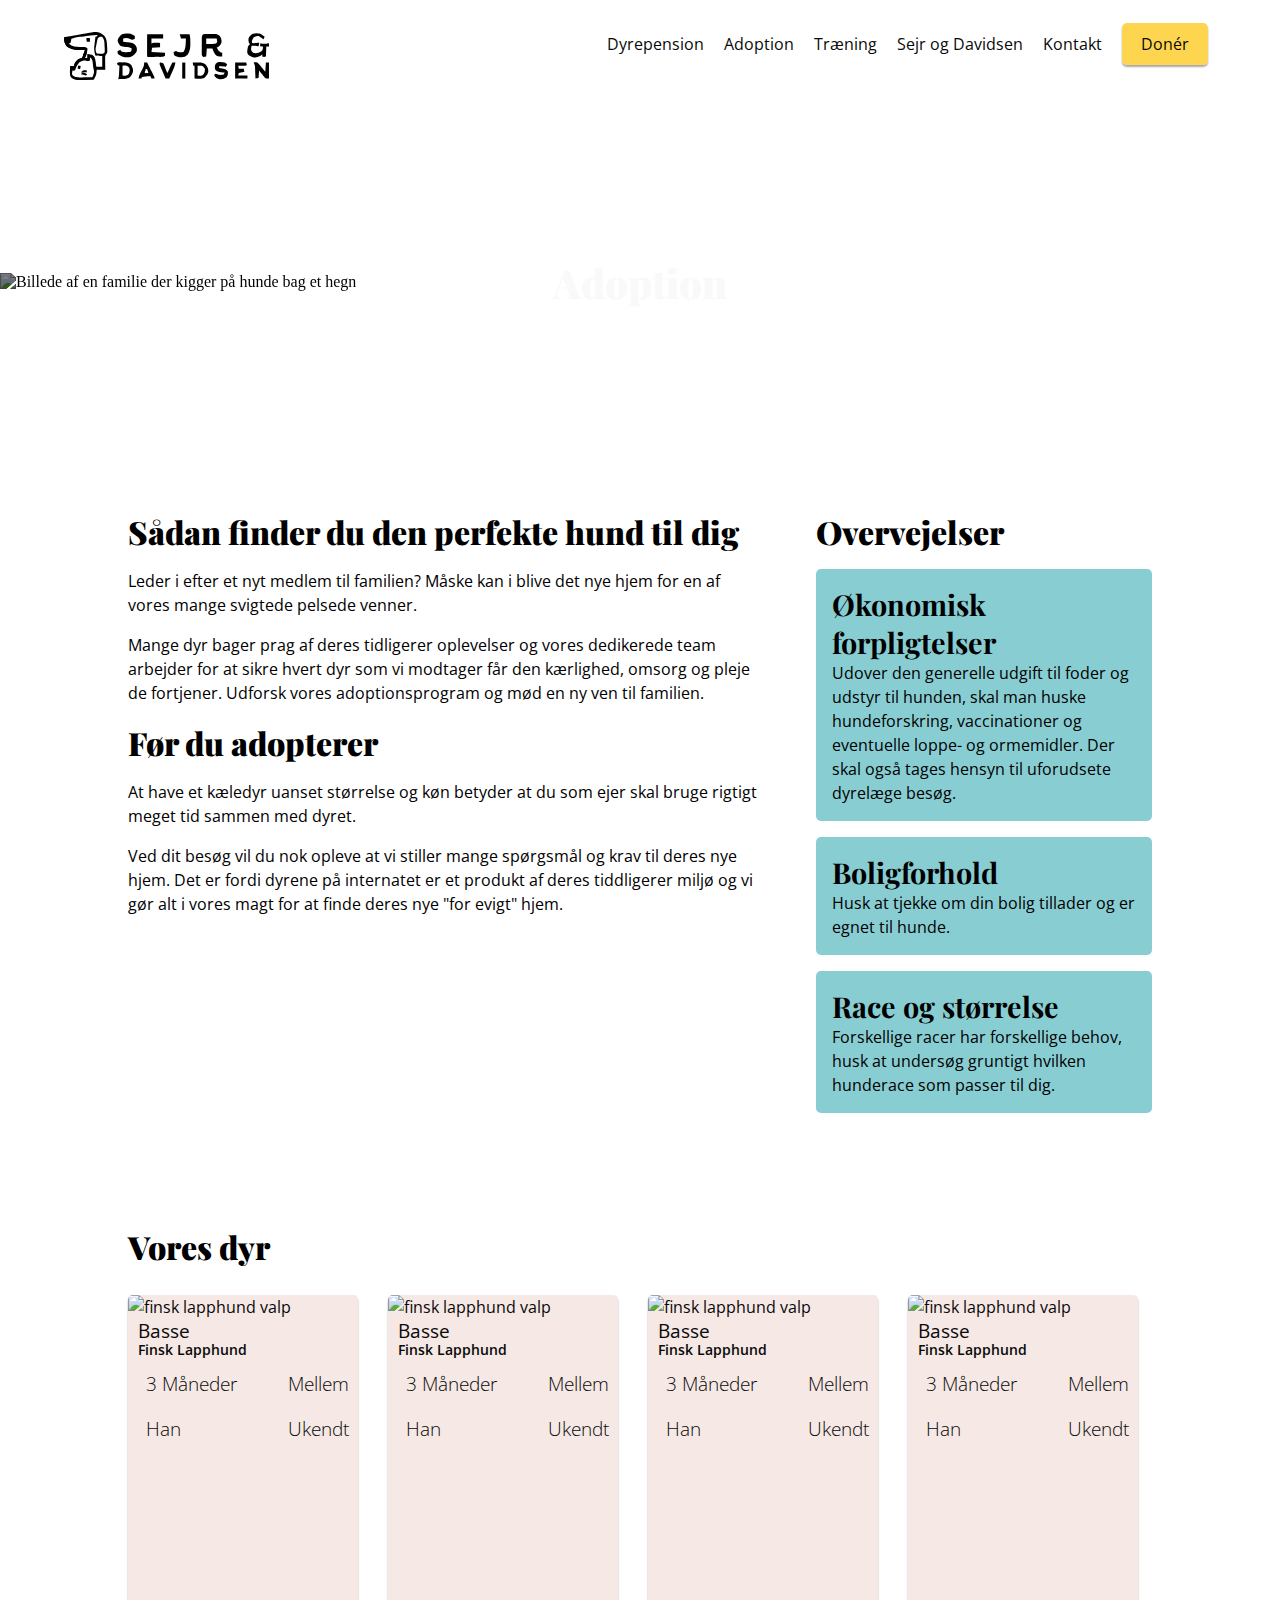
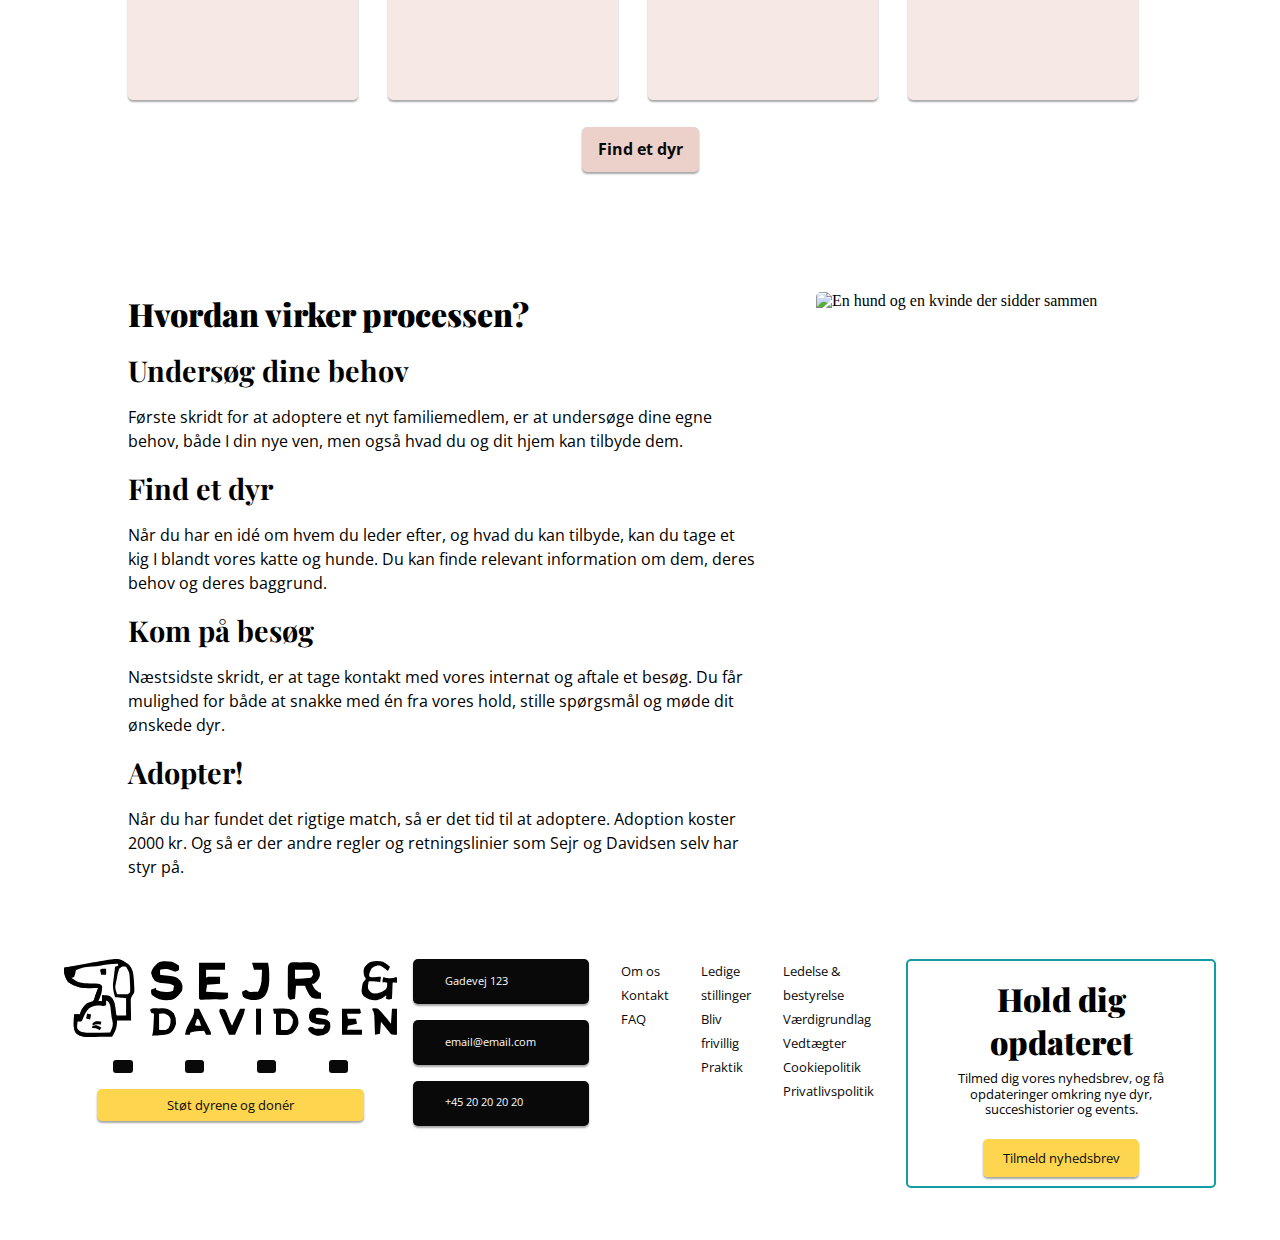
==== commit f16861d7: "styling til adoption" ====
--- a/adoption.html
+++ b/adoption.html
@@ -60,7 +60,7 @@
       <section class="sectionWrapper">
         <h2>Vores dyr</h2>
         <section class="animalGallery">
-          <div class="animalCard">
+          <a href="./single-hund.html" class="animalCard">
             <img src="./assets/img/finskLapphund.jpg" alt="finsk lapphund valp">
             <div class="animalContainer">
               <div class="animalCardDetails">
@@ -74,8 +74,8 @@
                 <div class="trait"><i class="fa-solid fa-baby"></i> Ukendt</div>
               </div>
             </div>
-          </div>
-          <div class="animalCard">
+          </a>
+          <a href="./single-hund.html" class="animalCard">
             <img src="./assets/img/finskLapphund.jpg" alt="finsk lapphund valp">
             <div class="animalContainer">
               <div class="animalCardDetails">
@@ -89,8 +89,8 @@
                 <div class="trait"><i class="fa-solid fa-baby"></i> Ukendt</div>
               </div>
             </div>
-          </div>
-          <div class="animalCard">
+          </a>
+          <a href="./single-hund.html" class="animalCard">
             <img src="./assets/img/finskLapphund.jpg" alt="finsk lapphund valp">
             <div class="animalContainer">
               <div class="animalCardDetails">
@@ -104,8 +104,8 @@
                 <div class="trait"><i class="fa-solid fa-baby"></i> Ukendt</div>
               </div>
             </div>
-          </div>
-          <div class="animalCard">
+          </a>
+          <a href="./single-hund.html" class="animalCard">
             <img src="./assets/img/finskLapphund.jpg" alt="finsk lapphund valp">
             <div class="animalContainer">
               <div class="animalCardDetails">
@@ -119,7 +119,7 @@
                 <div class="trait"><i class="fa-solid fa-baby"></i> Ukendt</div>
               </div>
             </div>
-          </div>
+          </a>
         </section>
         <a id="findDyr" class="btnPink" href="./archive-hund.html">Find et dyr</a>
       </section>
--- a/assets/css/style.css
+++ b/assets/css/style.css
@@ -7,7 +7,8 @@
   --salmon: #ecd1ca;
   --salmon50: hsla(12, 47%, 86%, 50%);
   --salmonDark: #d09a8e;
-  --teal: rgb(18, 156, 166);
+  --teal: #129ca6;
+  --teal30: hsla(184, 80%, 36%, 30%);
   --teal50: hsla(184, 80%, 36%, 50%);
   --text: #090909;
   --white: #f9f9f9;
@@ -59,12 +60,6 @@
   line-height: 1.5rem;
 }
 
-.fullWidth {
-  grid-column: 1 /-1;
-  display: flex;
-  flex-direction: column;
-}
-
 main {
   display: grid;
   grid-template-columns: 10vw repeat(4, 1fr) 10vw;
@@ -72,132 +67,21 @@
   overflow: hidden;
 }
 
-.sectionWrapper {
-  margin: var(--section) 0;
-  grid-column: 2/-2;
-}
-
-.container {
-  display: flex;
-}
-
-.flex {
-  display: flex;
-  flex-direction: row;
-  gap: 1rem;
-}
-
-.flexClm {
-  display: flex;
-  flex-direction: column;
-  gap: 1rem;
-}
-
-nav {
-  img {
-    height: 3rem;
-  }
-
-  margin: 2rem 5vw 1rem 5vw;
-  justify-content: space-between;
-}
-
-.navPoints {
-  a {
-    margin: 0 0.5rem;
-    text-decoration: none;
-    color: var(--text);
-    font-size: 1rem;
-  }
-  .activePage {
-    text-underline-offset: 8px;
-    text-decoration: underline 2px var(--teal);
-  }
-}
-
-/* buttons */
-.btnYellow {
-  background: var(--accent);
-  height: 1.5rem;
-  width: fit-content;
-  padding: 0.6rem 1.2rem;
-  text-align: center;
-  color: var(--text);
-  text-decoration: none;
-  border-radius: 5px;
-  box-shadow: var(--btnShadow);
-}
-
-.btnBlack {
-  background: var(--text);
-  height: 2.8rem;
-  width: 14rem;
-  padding: 0.6rem 1rem;
-
-  color: var(--white);
-  text-decoration: none;
-  border-radius: 5px;
-  box-shadow: var(--btnShadow);
-}
-
-.btnWhite {
-  background: var(--white);
-  height: 2.8rem;
-  width: 10rem;
-  text-align: center;
-  padding: 0.6rem 1rem;
-
-  color: var(--text);
-  text-decoration: none;
-  border-radius: 5px;
-  box-shadow: var(--btnShadow);
-  font-weight: bold;
-}
-
-.btnPink {
-  background: var(--salmon);
-  height: 2.8rem;
-  width: fit-content;
-  text-align: center;
-  padding: 0.6rem 1rem;
-
-  color: var(--text);
-  text-decoration: none;
-  border-radius: 5px;
-  box-shadow: var(--btnShadow);
-  font-weight: bold;
-  margin: 1.5rem auto;
-}
-
-.btnBlue {
-  background: var(--teal);
-  height: 2.8rem;
-  width: 100%;
-  text-align: center;
-  padding: 0.6rem 1rem;
-  font-size: 1rem;
-  text-transform: uppercase;
-
-  color: var(--white);
-  text-decoration: none;
-  border: none;
-  border-radius: 50px;
-  box-shadow: var(--btnShadow);
-  font-weight: 500;
-  margin: 1.5rem auto;
-}
-
-.containerDetails {
-  i {
-    color: var(--teal);
-    margin-right: 1rem;
-  }
-}
-
 footer {
   padding: 1rem 0;
-  margin: 0 5vw 0 5vw;
-}
+  margin: 0 5vw 4vh 5vw;
+}
+
+a.btnSupport {
+  height: 2rem;
+  width: 80%;
+  text-align: center;
+  display: flex;
+  justify-content: center;
+  align-items: center;
+  margin: 0 auto;
+}
+
 .soMe {
   a {
     background: var(--text);
@@ -213,6 +97,12 @@
   display: flex;
   gap: 0.2rem;
   justify-content: space-evenly;
+}
+
+.fullWidth {
+  grid-column: 1 /-1;
+  display: flex;
+  flex-direction: column;
 }
 
 .narrowHeader {
@@ -239,6 +129,256 @@
   }
 }
 
+.sectionWrapper {
+  margin: var(--section) 0;
+  grid-column: 2/-2;
+}
+
+.container {
+  display: flex;
+
+  a {
+    text-decoration: none;
+    color: var(--text);
+    font-size: 0.8rem;
+    :hover {
+      color: var(--teal);
+      text-underline-offset: 8px;
+      text-decoration: underline 2px var(--teal);
+    }
+  }
+  .btnBlack {
+    color: var(--white);
+    font-size: 0.7rem;
+    width: 11rem;
+  }
+
+  li {
+    list-style: none;
+    font-size: 0.8rem;
+  }
+
+  ul {
+    padding: 0 1rem;
+  }
+}
+
+.subscribe {
+  border: 2px solid var(--teal);
+  border-radius: 5px;
+  padding: 1rem;
+  text-align: center;
+
+  p {
+    font-size: 0.8rem;
+    margin: 0.3rem 0;
+    padding: 0.2rem 0 1.5rem 0;
+    line-height: 1.2;
+  }
+}
+
+.flex {
+  display: flex;
+  flex-direction: row;
+  gap: 1rem;
+}
+
+.flexClm {
+  display: flex;
+  flex-direction: column;
+  gap: 1rem;
+}
+
+nav {
+  img {
+    height: 3rem;
+  }
+
+  margin: 2rem 5vw 1rem 5vw;
+  justify-content: space-between;
+}
+
+.navPoints {
+  :hover {
+    color: var(--teal);
+    text-underline-offset: 8px;
+    text-decoration: underline 2px var(--teal);
+  }
+  a {
+    margin: 0 0.5rem;
+    text-decoration: none;
+    color: var(--text);
+    font-size: 1rem;
+  }
+  .activePage {
+    text-underline-offset: 8px;
+    text-decoration: underline 2px var(--teal);
+  }
+}
+
+/* buttons */
+.btnYellow {
+  cursor: pointer;
+  background: var(--accent);
+  height: 1.5rem;
+  width: fit-content;
+  padding: 0.6rem 1.2rem;
+  text-align: center;
+  color: var(--text);
+  text-decoration: none;
+  border-radius: 5px;
+  box-shadow: var(--btnShadow);
+  &:hover {
+    border: 2px solid var(--teal);
+  }
+}
+
+.btnBlack {
+  cursor: pointer;
+  background: var(--text);
+  height: 2.8rem;
+  width: 14rem;
+  padding: 0.6rem 1rem;
+
+  color: var(--white);
+  text-decoration: none;
+  border-radius: 5px;
+  box-shadow: var(--btnShadow);
+  &:hover {
+    border: 2px solid var(--teal);
+  }
+}
+
+.btnWhite {
+  cursor: pointer;
+  background: var(--white);
+  height: 2.8rem;
+  width: 10rem;
+  text-align: center;
+  padding: 0.6rem 1rem;
+
+  color: var(--text);
+  text-decoration: none;
+  border-radius: 5px;
+  box-shadow: var(--btnShadow);
+  font-weight: bold;
+
+  &:hover {
+    border: 2px solid var(--teal);
+  }
+}
+
+.btnPink {
+  cursor: pointer;
+  background: var(--salmon);
+  height: 2.8rem;
+  width: fit-content;
+  text-align: center;
+  padding: 0.6rem 1rem;
+
+  color: var(--text);
+  text-decoration: none;
+  border-radius: 5px;
+  box-shadow: var(--btnShadow);
+  font-weight: bold;
+  margin: 1.5rem auto;
+
+  &:hover {
+    border: 2px solid var(--teal);
+  }
+}
+
+.btnBlue {
+  cursor: pointer;
+  background: var(--teal);
+  height: 2.8rem;
+  width: 100%;
+  text-align: center;
+  padding: 0.6rem 1rem;
+  font-size: 1rem;
+  text-transform: uppercase;
+
+  color: var(--white);
+  text-decoration: none;
+  border: none;
+  border-radius: 50px;
+  box-shadow: var(--btnShadow);
+  font-weight: 500;
+  margin: 1.5rem auto;
+}
+
+/* buttons slut */
+
+/* single dog start */
+.singleDog {
+  p {
+    padding: 0.5rem 0;
+    width: 70ch;
+  }
+  img {
+    width: 35vw;
+    height: 100%;
+    border-radius: 5px;
+  }
+}
+
+.animalDesc {
+  display: grid;
+  grid-template-columns: repeat(2, 1fr);
+  gap: 1rem;
+}
+
+.applyContainer,
+.detailsGridItem {
+  background: var(--teal30);
+}
+
+.detailsGrid {
+  display: grid;
+  gap: 1rem;
+  grid-template-columns: repeat(2, 1fr);
+  grid-template-rows: auto;
+}
+
+.detailsGridItem {
+  width: 100%;
+  height: 100%;
+  overflow: hidden;
+  padding: 1rem;
+  border-radius: 5px;
+  align-items: center;
+  position: relative;
+  .fa-circle-info {
+    position: absolute;
+    font-size: 0.9rem;
+    top: 0.5rem;
+    right: 0.5rem;
+  }
+
+  i {
+    color: var(--teal);
+    font-size: 2rem;
+  }
+}
+
+.detailsGridText {
+  gap: 0px;
+
+  span {
+    font-family: "open sans", sans-serif;
+    font-size: 0.8rem;
+    font-weight: 100;
+  }
+}
+/* single dog slut */
+
+.containerDetails {
+  i {
+    color: var(--teal);
+    margin-right: 1rem;
+  }
+}
+
 .fa-chevron-down {
   color: var(--teal);
 }
@@ -442,6 +582,8 @@
 }
 
 .animalCard {
+  text-decoration: none;
+  color: var(--text);
   margin: 0.2rem 0;
   background: var(--salmon50);
   height: 45vh;
@@ -449,6 +591,12 @@
   box-shadow: var(--btnShadow);
   border-radius: 5px;
   overflow: hidden; /* hide sharp corners from images*/
+  transition: transform 0.18s ease-in-out;
+
+  &:hover {
+    transform: scale(1.05);
+    border: 2px solid var(--teal);
+  }
 
   img {
     margin: 0;
@@ -504,6 +652,51 @@
 /* adoption slut */
 
 /* forside start */
+.focusEntryPoints {
+  justify-content: space-between;
+}
+
+.entryPoint {
+  position: relative;
+  background: red;
+  width: 25vw;
+  height: 15vh;
+  border-radius: 10px;
+  overflow: hidden;
+  transition: transform 0.18s ease-in-out;
+
+  &:hover {
+    border: 2px solid var(--teal);
+    transform: scale(1.05);
+  }
+
+  img {
+    width: 100%;
+    height: 100%;
+    object-fit: cover;
+    filter: brightness(50%);
+  }
+
+  i {
+    position: absolute;
+    top: 40%;
+    left: 50%;
+    transform: translate(-50%, -50%);
+    color: var(--white);
+    font-size: 2.5rem;
+  }
+  p {
+    position: absolute;
+    top: 62%;
+    left: 50%;
+    transform: translate(-50%, -50%);
+    font-family: "open sans", sans-serif;
+    color: var(--white);
+    font-weight: 900;
+    font-size: 1.2rem;
+  }
+}
+
 .mission {
   width: 70ch;
   text-align: center;
@@ -555,3 +748,290 @@
   gap: 10px;
 }
 /*Mød holdet slut*/
+
+.heroTitle {
+  text-align: center;
+}
+
+/* dyrepension */
+
+.rumMuligheder {
+  display: flex;
+  gap: 1rem;
+  flex-direction: column;
+  align-items: start;
+  justify-content: center;
+  margin: 1rem 0;
+}
+
+.roomOption {
+  label {
+    margin-right: 0;
+  }
+}
+
+.dyrepensionContent {
+  display: grid;
+  grid-template-columns: 1fr 1fr;
+
+  p {
+    margin: 0.8rem 0;
+  }
+
+  li {
+    width: 70ch;
+    list-style-type: disc;
+    margin-bottom: 0.5rem;
+  }
+}
+
+.text-Content {
+  grid-column: 1/2;
+  margin: none;
+}
+
+.text-Content h2 p {
+  margin: 2rem;
+}
+
+.dyrepensionBilleder {
+  grid-column: 2/2;
+  row-gap: 20px;
+}
+
+.dyrepensionBilleder img {
+  margin-bottom: 4rem;
+  border-radius: 5px;
+}
+
+/* 2 sidde billeder */
+.dyrepensionImages {
+  max-width: 80%;
+  height: auto;
+}
+
+.betingelserSection {
+  background-color: var(--salmon);
+  display: grid;
+  grid-template-columns: 1fr 1fr;
+}
+
+/* Sætter billeds størrelse */
+.betingelserBilleder img {
+  width: 100%;
+  height: 100%;
+}
+
+/* betingelser tekst området */
+.betingelserText {
+  font-size: large;
+}
+
+/* Træning */
+
+/* Træning top section*/
+.TopSectionTraining {
+  display: grid;
+  grid-template-columns: 1fr 1fr;
+  align-items: start;
+}
+
+.textField {
+  grid-column: 1/2;
+  padding: 1rem;
+}
+
+.textField > h2 {
+  padding-bottom: 1rem;
+}
+
+/* note to self - grid-row 1/span 2 får billede til at position sig i de samme rows som text. text-align: self sætter image til at være i top.*/
+.træning_billed {
+  grid-column: 2/2;
+  grid-row: 1 / span 2;
+  align-self: start;
+}
+
+/* Træningcards */
+.hundeTræningCardSection {
+  display: grid;
+  grid-template-columns: repeat(3, 1fr);
+  gap: 20px;
+}
+
+.hundeTræningCards {
+  margin: 1rem 0;
+  max-height: 100%;
+  max-width: 100%;
+  background-color: var(--salmon50);
+  text-align: center;
+  overflow: hidden;
+  img {
+    border-radius: 5px 5px 0 0;
+    height: 40%;
+    width: 100%;
+    object-fit: cover;
+  }
+}
+
+.hundeTræningCards img {
+  max-width: 100%;
+}
+
+.hundeTræningCardsIcons i {
+  padding: 2rem;
+}
+
+/* ekstra class til card button */
+button.hundeTræningCardsBtn {
+  padding: 1rem;
+  border: 0;
+  display: flex;
+  align-items: center;
+  margin: 0 auto;
+}
+
+.heroTitle {
+  text-align: center;
+}
+
+/* dyrepension */
+
+.dyrepensionContent {
+  display: grid;
+  grid-template-columns: 1fr 1fr;
+}
+
+.text-Content {
+  grid-column: 1/2;
+  margin: none;
+}
+
+.text-Content h2 p {
+  margin: 2rem;
+}
+
+.dyrepensionBilleder {
+  grid-column: 2/2;
+  row-gap: 20px;
+}
+
+.dyrepensionBilleder img {
+  margin-bottom: 4rem;
+}
+
+/* 2 sidde billeder */
+.dyrepensionImages {
+  max-width: 80%;
+  height: auto;
+}
+
+.betingelserSection {
+  background-color: var(--salmon);
+  display: grid;
+  grid-template-columns: 1fr 1fr;
+}
+
+/* Sætter billeds størrelse */
+.betingelserBilleder img {
+  width: 100%;
+  height: 100%;
+}
+
+/* betingelser tekst området */
+.betingelserText {
+  font-size: large;
+}
+
+/* Træning */
+
+/* Træning top section*/
+.TopSectionTraining {
+  display: grid;
+  grid-template-columns: 1fr 1fr;
+  align-items: start;
+}
+
+.textField {
+  grid-column: 1/2;
+  padding: 1rem;
+}
+
+.textField > h2 {
+  padding-bottom: 1rem;
+}
+
+/* note to self - grid-row 1/span 2 får billede til at position sig i de samme rows som text. text-align: self sætter image til at være i top.*/
+.træning_billed {
+  grid-column: 2/2;
+  grid-row: 1 / span 2;
+  align-self: start;
+}
+
+/* Træningcards */
+.hundeTræningCardSection {
+  display: grid;
+  grid-template-columns: repeat(3, 1fr);
+  gap: 20px;
+}
+
+.hundeTræningCards {
+  max-height: 100%;
+  max-width: 100%;
+  background-color: var(--salmon50);
+  text-align: center;
+}
+
+.hundeTræningCards img {
+  max-width: 100%;
+}
+
+.hundeTræningCardsIcons i {
+  padding: 2rem;
+}
+
+/* contact form start */
+.contact-form {
+  max-width: 400px;
+  margin: 20px 0;
+  padding: 20px;
+  border: 2px solid var(--salmon);
+  border-radius: 5px;
+  background-color: var(--white);
+}
+
+.contact-form div {
+  margin-bottom: 1rem;
+}
+
+.contact-form label {
+  font-size: 0.8rem;
+  font-family: "open sans", sans-serif;
+  color: var(--text);
+  display: block;
+  font-weight: bold;
+  margin-bottom: 0.5rem;
+}
+
+.contact-form input,
+.contact-form textarea {
+  width: 100%;
+  padding: 0.5rem;
+  border: 2px solid var(--teal50);
+  border-radius: 5px;
+}
+
+.contact-form button {
+  background: var(--teal);
+  color: var(--white);
+  padding: 0.6rem 1rem;
+  border: none;
+  border-radius: 5px;
+  cursor: pointer;
+}
+
+.contact-form button:hover {
+  background-color: var(--salmon);
+  color: var(--text);
+}
+/* contact form slut */
